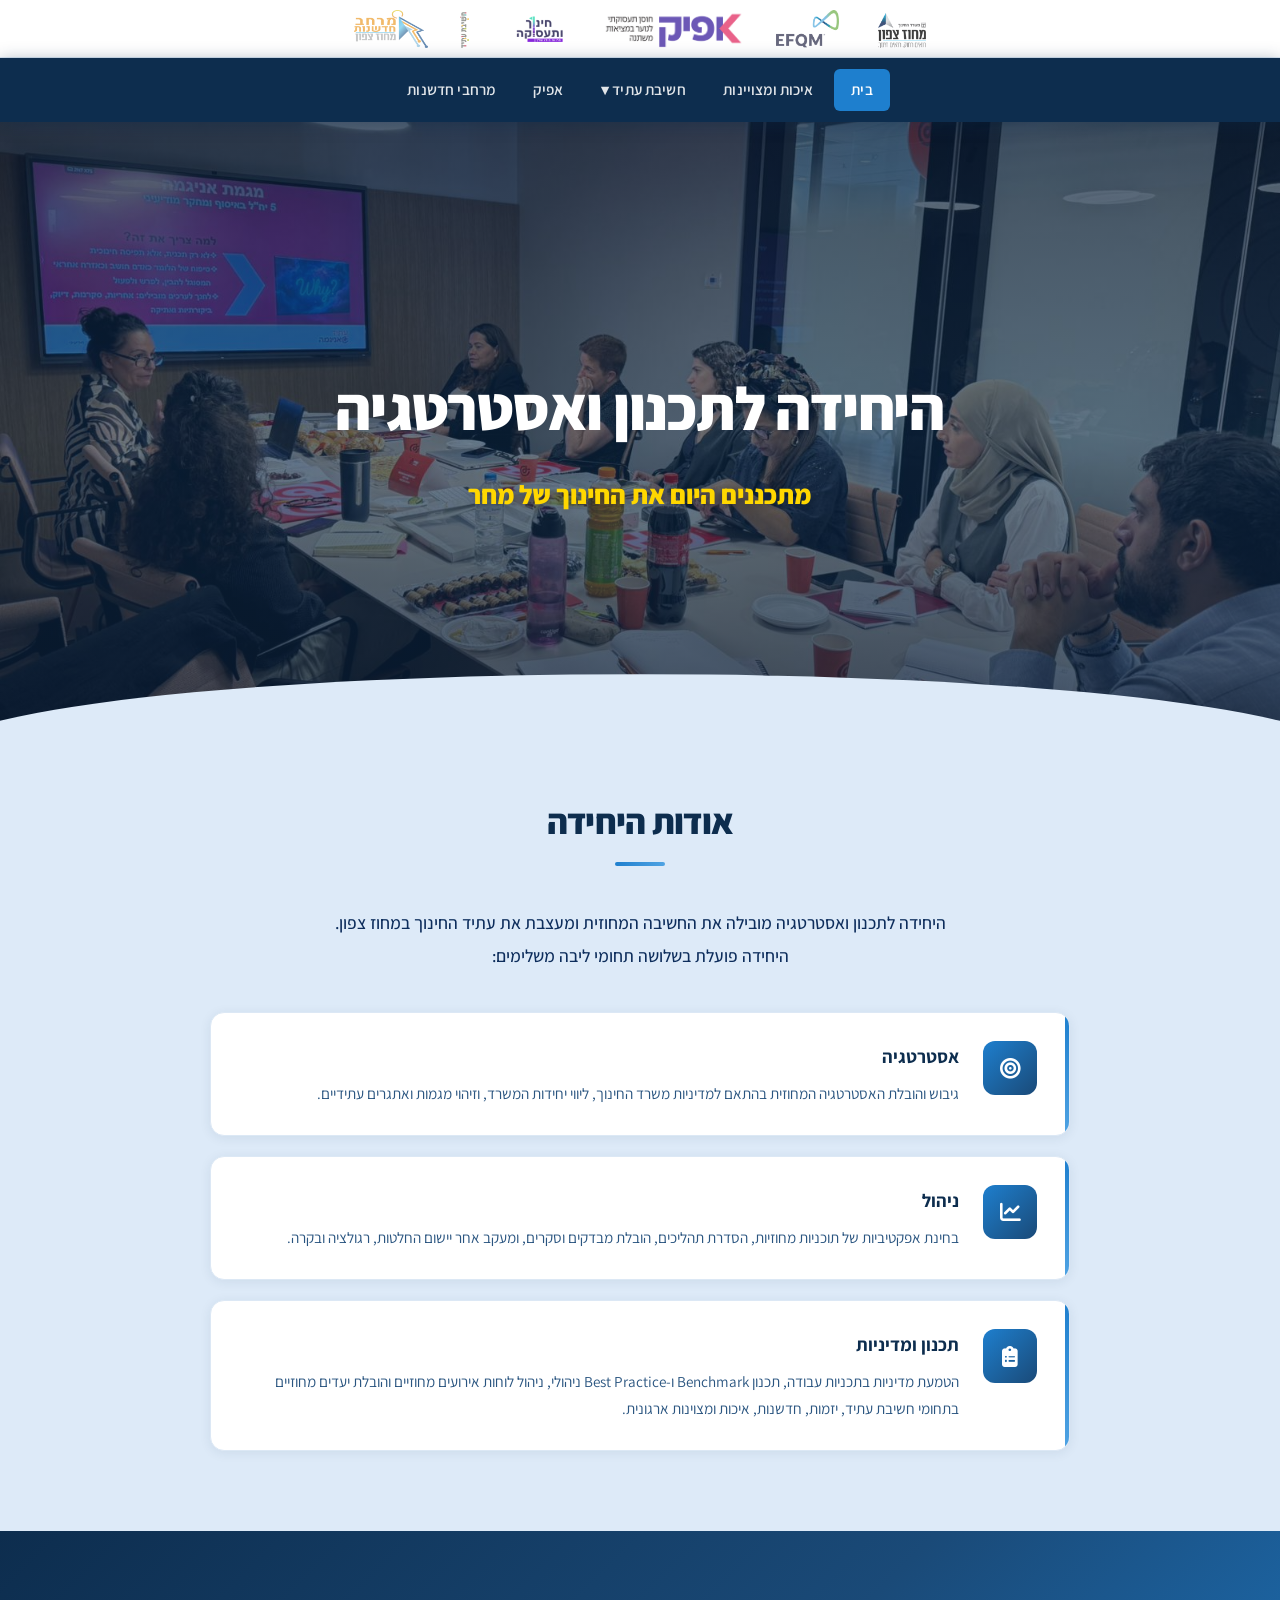
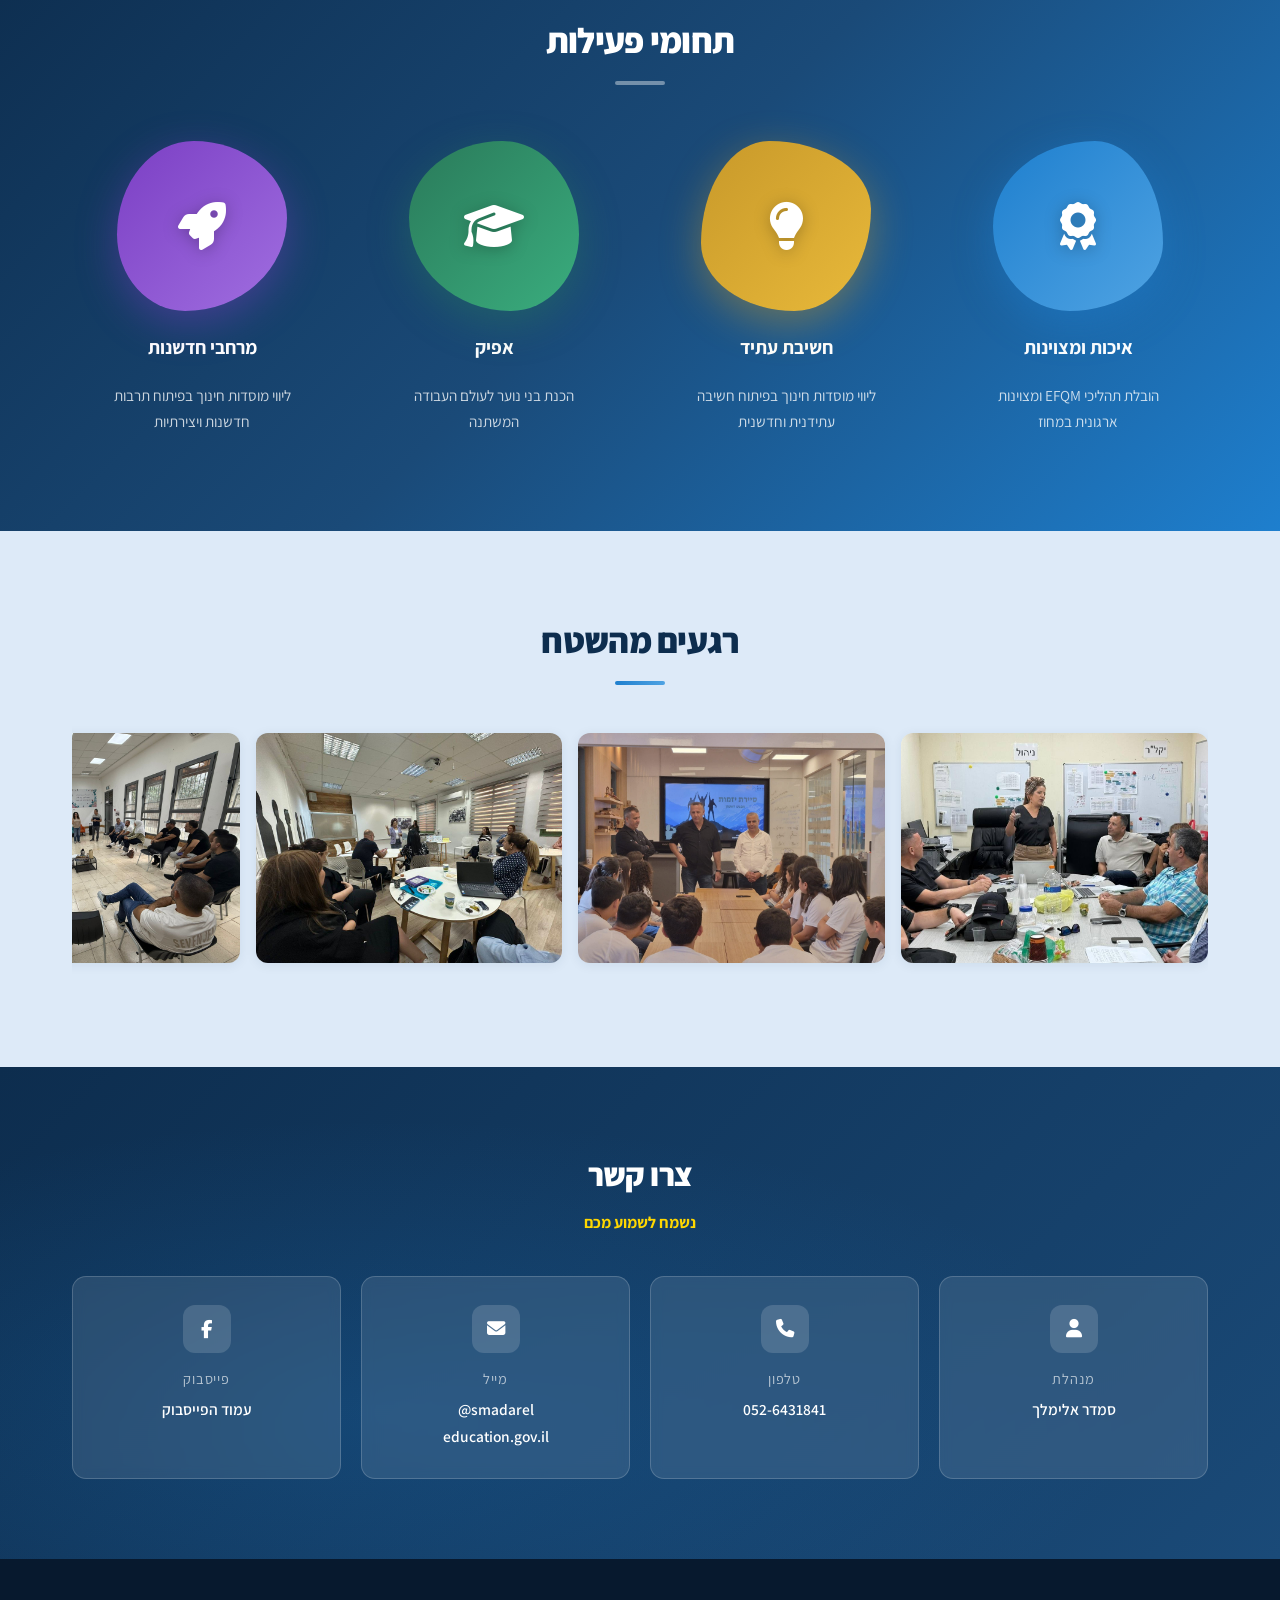
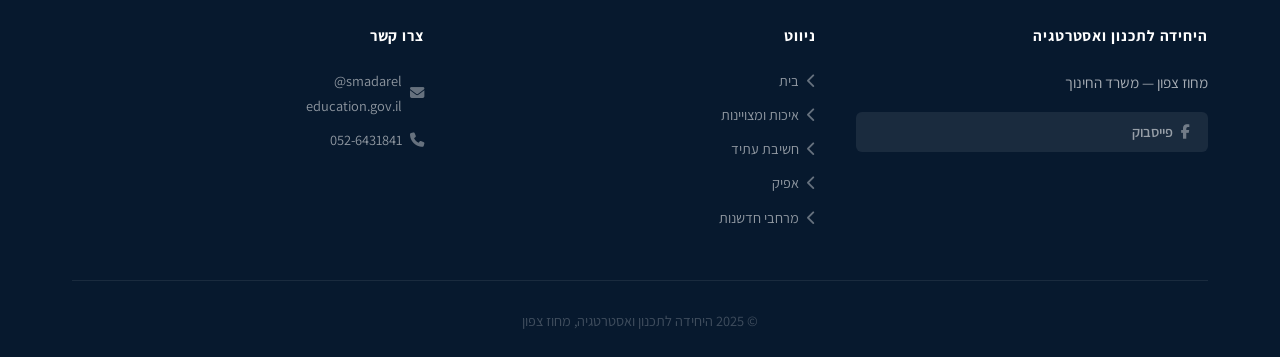
==== index.html @ ab7e42fb "תיקון מייל" ====
﻿<!DOCTYPE html>
<html lang="he" dir="rtl">
<head>
  <meta charset="UTF-8">
  <meta name="viewport" content="width=device-width, initial-scale=1.0">
  <title>היחידה לתכנון ואסטרטגיה — מחוז צפון</title>
  <link rel="preconnect" href="https://fonts.googleapis.com">
  <link rel="preconnect" href="https://fonts.gstatic.com" crossorigin>
  <link href="https://fonts.googleapis.com/css2?family=Assistant:wght@300;400;600;700;800&display=swap" rel="stylesheet">
  <link rel="stylesheet" href="https://cdnjs.cloudflare.com/ajax/libs/font-awesome/6.5.0/css/all.min.css">
  <link rel="stylesheet" href="css/style.css">
</head>
<body>

  <!-- לוגויים שותפים -->
  <div class="logos-header">
    <div class="logos-header-inner">
      <img src="לוגויים/מחוז%20צפון%20לוגו.png" alt="מחוז צפון">
      <img src="לוגויים/EFQM%20לוגו.png" alt="EFQM">
      <img src="לוגויים/אפיק%20לוגו.png" alt="אפיק">
      <img src="לוגויים/חינוך%20ותעסוקה%20לוגו.png" alt="חינוך ותעסוקה">
      <img src="לוגויים/חשיבת%20עתיד%20לוגו.png" alt="חשיבת עתיד">
      <img src="לוגויים/מרחב%20חדשנות%20מחוז%20צפון%20לוגו.png" alt="מרחב חדשנות">
    </div>
  </div>

  <!-- ניווט -->
  <nav class="navbar">
    <div class="nav-container">
      <button class="hamburger" aria-label="פתח תפריט">
        <span></span><span></span><span></span>
      </button>
      <ul class="nav-menu">
        <li class="nav-item"><a href="index.html" class="nav-link active">בית</a></li>
        <li class="nav-item"><a href="efqm.html" class="nav-link">איכות ומצויינות</a></li>
        <li class="nav-item has-dropdown">
          <a href="future-thinking.html" class="nav-link">חשיבת עתיד ▾</a>
          <div class="dropdown-menu">
            <a href="newsletter.html"><i class="fas fa-newspaper"></i> עלון מה במגמה?</a>
            <a href="innovation-engines.html"><i class="fas fa-cog"></i> מנועי חדשנות</a>
          </div>
        </li>
        <li class="nav-item"><a href="afik.html" class="nav-link">אפיק</a></li>
        <li class="nav-item"><a href="innovation-spaces.html" class="nav-link">מרחבי חדשנות</a></li>
      </ul>
    </div>
  </nav>

  <!-- Hero -->
  <section class="hero">
    <!-- תמונות מתחלפות -->
    <div class="hero-slideshow">
      <div class="hero-slide active" style="background-image: url('תמונות/דף%20ראשי/hero2.jpg.jpg');"></div>
      <div class="hero-slide" style="background-image: url('תמונות/דף%20ראשי/hero3.jpg.jpg');"></div>
      <div class="hero-slide" style="background-image: url('תמונות/דף%20ראשי/hero4.jpg.jpg');"></div>
      <div class="hero-slide" style="background-image: url('תמונות/דף%20ראשי/hero5.jpg.jpg');"></div>
    </div>
    <div class="hero-content">
      <h1 class="hero-title">היחידה לתכנון ואסטרטגיה</h1>
      <p class="hero-subtitle">מתכננים היום את החינוך של מחר</p>
    </div>
  </section>

  <!-- אודות היחידה ותחומי אחריות -->
  <section class="section" style="padding-top: 2.5rem;">
    <div class="container">
      <h2 class="section-title reveal">אודות היחידה</h2>
      <div class="section-line reveal"></div>

      <p class="unit-intro reveal">
        היחידה לתכנון ואסטרטגיה מובילה את החשיבה המחוזית ומעצבת את עתיד החינוך במחוז צפון.<br>
        היחידה פועלת בשלושה תחומי ליבה משלימים:
      </p>

      <div class="areas-list">
        <div class="area-item reveal d1">
          <div class="area-icon"><i class="fas fa-bullseye"></i></div>
          <div class="area-content">
            <h3>אסטרטגיה</h3>
            <p>גיבוש והובלת האסטרטגיה המחוזית בהתאם למדיניות משרד החינוך, ליווי יחידות המשרד, וזיהוי מגמות ואתגרים עתידיים.</p>
          </div>
        </div>
        <div class="area-item reveal d2">
          <div class="area-icon"><i class="fas fa-chart-line"></i></div>
          <div class="area-content">
            <h3>ניהול</h3>
            <p>בחינת אפקטיביות של תוכניות מחוזיות, הסדרת תהליכים, הובלת מבדקים וסקרים, ומעקב אחר יישום החלטות, רגולציה ובקרה.</p>
          </div>
        </div>
        <div class="area-item reveal d3">
          <div class="area-icon"><i class="fas fa-clipboard-list"></i></div>
          <div class="area-content">
            <h3>תכנון ומדיניות</h3>
            <p>הטמעת מדיניות בתכניות עבודה, תכנון Benchmark ו-Best Practice ניהולי, ניהול לוחות אירועים מחוזיים והובלת יעדים מחוזיים בתחומי חשיבת עתיד, יזמות, חדשנות, איכות ומצוינות ארגונית.</p>
          </div>
        </div>
      </div>
    </div>
  </section>

  <!-- תחומי פעילות — blob cards -->
  <section class="section blob-section">
    <div class="container">
      <h2 class="section-title reveal" style="color:#fff;">תחומי פעילות</h2>
      <div class="section-line reveal" style="background:rgba(255,255,255,0.4);"></div>
      <div class="blobs-grid">
        <a href="efqm.html" class="blob-card reveal d1">
          <div class="blob-shape blob-1">
            <i class="fas fa-award"></i>
          </div>
          <h3>איכות ומצוינות</h3>
          <p>הובלת תהליכי EFQM ומצוינות ארגונית במחוז</p>
        </a>
        <a href="future-thinking.html" class="blob-card reveal d2">
          <div class="blob-shape blob-2">
            <i class="fas fa-lightbulb"></i>
          </div>
          <h3>חשיבת עתיד</h3>
          <p>ליווי מוסדות חינוך בפיתוח חשיבה עתידנית וחדשנית</p>
        </a>
        <a href="afik.html" class="blob-card reveal d3">
          <div class="blob-shape blob-3">
            <i class="fas fa-graduation-cap"></i>
          </div>
          <h3>אפיק</h3>
          <p>הכנת בני נוער לעולם העבודה המשתנה</p>
        </a>
        <a href="innovation-spaces.html" class="blob-card reveal d2">
          <div class="blob-shape blob-4">
            <i class="fas fa-rocket"></i>
          </div>
          <h3>מרחבי חדשנות</h3>
          <p>ליווי מוסדות חינוך בפיתוח תרבות חדשנות ויצירתיות</p>
        </a>
      </div>
    </div>
  </section>

  <!-- רגעים מהשטח -->
  <section class="section">
    <div class="container">
      <h2 class="section-title reveal">רגעים מהשטח</h2>
      <div class="section-line reveal"></div>
      <div class="photo-strip reveal">
        <img src="תמונות/571238116_4222549671313743_6668184387461370146_n.jpg" alt="פעילות מחוז צפון">
        <img src="תמונות/572750936_789350693918005_2088477618062042590_n.jpg" alt="פעילות מחוז צפון">
        <img src="תמונות/580484859_1160100652878710_5544045696954834457_n.jpg" alt="פעילות מחוז צפון">
        <img src="תמונות/582209071_1203665631616331_4235688105507409959_n.jpg" alt="פעילות מחוז צפון">
        <img src="תמונות/586798725_1213234473992780_4290896425606069276_n.jpg" alt="פעילות מחוז צפון">
        <img src="תמונות/588421260_807125965473811_543490493893180161_n.jpg" alt="פעילות מחוז צפון">
        <img src="תמונות/590242832_1213225723993655_5301551973484537417_n.jpg" alt="פעילות מחוז צפון">
        <img src="תמונות/590711592_1213234057326155_7614067731620881348_n.jpg" alt="פעילות מחוז צפון">
        <img src="תמונות/591736989_4258186867750023_989656278733565421_n.jpg" alt="פעילות מחוז צפון">
        <img src="תמונות/593280826_1217950716854489_2689506844507225866_n.jpg" alt="פעילות מחוז צפון">
        <img src="תמונות/593455242_1174340591454716_4320600010208167738_n.jpg" alt="פעילות מחוז צפון">
        <img src="תמונות/595291543_4258186817750028_2195610728827297896_n.jpg" alt="פעילות מחוז צפון">
      </div>
    </div>
  </section>

  <!-- צרו קשר -->
  <section class="contact-section">
    <div class="container">
      <h2>צרו קשר</h2>
      <p class="section-sub-white">נשמח לשמוע מכם</p>
      <div class="contact-cards">
        <div class="contact-card">
          <div class="icon-wrap"><i class="fas fa-user"></i></div>
          <h4>מנהלת</h4>
          <p>סמדר אלימלך</p>
        </div>
        <div class="contact-card">
          <div class="icon-wrap"><i class="fas fa-phone"></i></div>
          <h4>טלפון</h4>
          <a href="tel:0526431841">052-6431841</a>
        </div>
        <div class="contact-card">
          <div class="icon-wrap"><i class="fas fa-envelope"></i></div>
          <h4>מייל</h4>
          <a href="mailto:smadarel@education.gov.il">smadarel@<br>education.gov.il</a>
        </div>
        <div class="contact-card">
          <div class="icon-wrap"><i class="fab fa-facebook-f"></i></div>
          <h4>פייסבוק</h4>
          <a href="https://www.facebook.com/smdr.lymlk?locale=he_IL" target="_blank" rel="noopener">עמוד הפייסבוק</a>
        </div>
      </div>
    </div>
  </section>

  <!-- Footer -->
  <footer class="footer">
    <div class="container">
      <div class="footer-grid">
        <div class="footer-col">
          <h4>היחידה לתכנון ואסטרטגיה</h4>
          <p>מחוז צפון — משרד החינוך</p>
          <a href="https://www.facebook.com/smdr.lymlk?locale=he_IL" target="_blank" rel="noopener" class="social-btn">
            <i class="fab fa-facebook-f"></i> פייסבוק
          </a>
        </div>
        <div class="footer-col">
          <h4>ניווט</h4>
          <a href="index.html"><i class="fas fa-chevron-left"></i> בית</a>
          <a href="efqm.html"><i class="fas fa-chevron-left"></i> איכות ומצויינות</a>
          <a href="future-thinking.html"><i class="fas fa-chevron-left"></i> חשיבת עתיד</a>
          <a href="afik.html"><i class="fas fa-chevron-left"></i> אפיק</a>
          <a href="innovation-spaces.html"><i class="fas fa-chevron-left"></i> מרחבי חדשנות</a>
        </div>
        <div class="footer-col">
          <h4>צרו קשר</h4>
          <a href="mailto:smadarel@education.gov.il"><i class="fas fa-envelope"></i> smadarel@<br>education.gov.il</a>
          <a href="tel:0526431841"><i class="fas fa-phone"></i> 052-6431841</a>
        </div>
      </div>
      <div class="footer-bottom">
        <p>© 2025 היחידה לתכנון ואסטרטגיה, מחוז צפון</p>
      </div>
    </div>
  </footer>

  <script src="js/main.js"></script>
</body>
</html>
---- css/style.css ----
@import url('https://fonts.googleapis.com/css2?family=Assistant:wght@300;400;600;700;800&display=swap');

:root {
  --primary: #0d2d4e;
  --primary-mid: #1a4a78;
  --accent: #1e7fce;
  --accent-light: #4fa3e3;
  --gold: #c8992a;
  --bg: #f0f5fb;
  --card-bg: #ffffff;
  --text: #0d2d5c;
  --text-light: #2a5580;
  --border: #dce8f5;
  --shadow-sm: 0 2px 12px rgba(13,45,78,0.08);
  --shadow: 0 6px 24px rgba(13,45,78,0.12);
  --shadow-lg: 0 12px 40px rgba(13,45,78,0.18);
  --radius: 14px;
  --radius-sm: 8px;
  --transition: all 0.3s cubic-bezier(0.4,0,0.2,1);
}

* { margin: 0; padding: 0; box-sizing: border-box; }

html { direction: rtl; scroll-behavior: smooth; }

body {
  font-family: 'Assistant', sans-serif;
  background: var(--bg);
  color: var(--text);
  line-height: 1.7;
}

/* ===== LOGOS HEADER ===== */
.logos-header {
  background: #ffffff;
  border-bottom: 1px solid var(--border);
  padding: 0.6rem 2rem;
}

.logos-header-inner {
  max-width: 1200px;
  margin: 0 auto;
  display: flex;
  align-items: center;
  gap: 2rem;
  justify-content: center;
  flex-wrap: wrap;
}

.logos-header-inner img {
  height: 38px;
  object-fit: contain;
  filter: grayscale(0.1);
  transition: var(--transition);
  opacity: 0.85;
}

.logos-header-inner img:hover {
  opacity: 1;
  transform: scale(1.06);
}

/* ===== NAVBAR ===== */
.navbar {
  background: var(--primary);
  padding: 0 2rem;
  position: sticky;
  top: 0;
  z-index: 100;
  box-shadow: 0 2px 16px rgba(13,45,78,0.35);
}

.nav-container {
  max-width: 1200px;
  margin: 0 auto;
  display: flex;
  align-items: center;
  justify-content: center;
  height: 64px;
  position: relative;
}

@media (max-width: 768px) {
  .nav-container { justify-content: center; }
  .hamburger { position: absolute; right: 1rem; }
}

.nav-logo img {
  height: 44px;
  object-fit: contain;
}

.nav-menu {
  display: flex;
  list-style: none;
  gap: 0.15rem;
}

.nav-item { position: relative; }

.nav-link {
  color: rgba(255,255,255,0.88);
  text-decoration: none;
  padding: 0.5rem 1.1rem;
  border-radius: 6px;
  font-weight: 600;
  font-size: 0.95rem;
  transition: var(--transition);
  display: block;
  white-space: nowrap;
  letter-spacing: 0.01em;
}

.nav-link:hover {
  background: rgba(255,255,255,0.12);
  color: #ffffff;
}

.nav-link.active {
  background: var(--accent);
  color: #ffffff;
}

/* Dropdown */
.dropdown-menu {
  display: none;
  position: absolute;
  top: calc(100% + 4px);
  right: 0;
  background: white;
  border-radius: var(--radius-sm);
  box-shadow: var(--shadow-lg);
  min-width: 210px;
  z-index: 200;
  overflow: hidden;
  border-top: 3px solid var(--accent);
}

.nav-item:hover .dropdown-menu { display: block; }

.dropdown-menu a {
  display: flex;
  align-items: center;
  gap: 0.6rem;
  padding: 0.85rem 1.25rem;
  color: var(--text);
  text-decoration: none;
  font-size: 0.93rem;
  font-family: 'Assistant', sans-serif;
  font-weight: 500;
  transition: var(--transition);
  border-bottom: 1px solid var(--border);
}

.dropdown-menu a:last-child { border-bottom: none; }

.dropdown-menu a:hover {
  background: var(--bg);
  color: var(--accent);
  padding-right: 1.5rem;
}

/* Hamburger */
.hamburger {
  display: none;
  flex-direction: column;
  cursor: pointer;
  gap: 5px;
  background: none;
  border: none;
  padding: 5px;
}

.hamburger span {
  width: 24px;
  height: 2px;
  background: white;
  border-radius: 2px;
  transition: var(--transition);
  display: block;
}

/* ===== HERO ===== */
.hero {
  min-height: 70vh;
  display: flex;
  align-items: center;
  justify-content: center;
  text-align: center;
  padding: 5rem 2rem;
  position: relative;
  overflow: hidden;
  background-color: var(--primary);
  background-size: cover;
  background-position: center center;
  background-repeat: no-repeat;
}

/* Slideshow */
.hero-slideshow {
  position: absolute;
  inset: 0;
  z-index: 0;
}

.hero-slide {
  position: absolute;
  inset: 0;
  background-size: cover;
  background-position: center center;
  opacity: 0;
  transition: opacity 1.8s ease-in-out;
}

.hero-slide.active { opacity: 1; }

.hero::before {
  content: '';
  position: absolute;
  inset: 0;
  background: linear-gradient(
    to bottom,
    rgba(10, 30, 55, 0.70) 0%,
    rgba(13, 45, 78, 0.60) 50%,
    rgba(10, 30, 55, 0.78) 100%
  );
  z-index: 1;
}

.hero::after {
  content: '';
  position: absolute;
  bottom: -2px;
  left: 0;
  right: 0;
  height: 80px;
  background: #ddeaf8;
  clip-path: ellipse(55% 100% at 50% 100%);
  z-index: 1;
}

.hero-content {
  position: relative;
  z-index: 3;
}

.hero-logo {
  max-width: 400px;
  width: 80%;
  margin-bottom: 2rem;
  filter: drop-shadow(0 6px 24px rgba(0,0,0,0.35));
  animation: heroIn 0.9s cubic-bezier(0.4,0,0.2,1) forwards;
}

@keyframes heroIn {
  from { opacity: 0; transform: translateY(28px) scale(0.93); }
  to   { opacity: 1; transform: translateY(0) scale(1); }
}

.hero-title {
  color: #ffffff;
  font-size: 3.8rem;
  font-weight: 800;
  margin-bottom: 0.85rem;
  letter-spacing: -0.02em;
  animation: heroIn 0.9s cubic-bezier(0.4,0,0.2,1) 0.15s both;
}

.hero-subtitle {
  color: #FFD700;
  font-size: 1.65rem;
  font-weight: 800;
  animation: heroIn 0.9s cubic-bezier(0.4,0,0.2,1) 0.28s both;
  text-shadow: 0 2px 8px rgba(0,0,0,0.3);
}

/* ===== PAGE HEADER (inner pages) ===== */
.page-header {
  background: linear-gradient(135deg, var(--primary) 0%, var(--primary-mid) 100%);
  padding: 3.5rem 2rem 4rem;
  text-align: center;
  color: white;
  position: relative;
  overflow: hidden;
}

.page-header::before {
  content: '';
  position: absolute;
  inset: 0;
  background: radial-gradient(ellipse at 80% 20%, rgba(30,127,206,0.2) 0%, transparent 60%);
}

.page-header::after {
  content: '';
  position: absolute;
  bottom: -2px;
  left: 0; right: 0;
  height: 60px;
  background: #ddeaf8;
  clip-path: ellipse(55% 100% at 50% 100%);
}

.page-header-content { position: relative; z-index: 1; }

.page-header img.page-logo { display: none; }

.page-header h1 {
  font-size: 3.8rem;
  font-weight: 800;
  margin-bottom: 0.5rem;
  letter-spacing: -0.02em;
}

.page-header p {
  font-size: 1.05rem;
  color: #FFD700;
  font-weight: 700;
  opacity: 1;
}

/* ===== BREADCRUMB ===== */
.breadcrumb {
  display: none;
}

.breadcrumb a {
  color: var(--accent);
  text-decoration: none;
  font-weight: 600;
}

.breadcrumb a:hover { text-decoration: underline; }

.breadcrumb .sep { color: #bbb; margin: 0 0.4rem; }

/* ===== LAYOUT ===== */
.container {
  max-width: 1200px;
  margin: 0 auto;
  padding: 0 2rem;
}

.section { padding: 5rem 0; background: #ddeaf8; }
.section.white-bg { background: #cddff2; }
.section.light-bg { background: #e5f0fb; }

/* ===== BLOB SECTION ===== */
.blob-section {
  background: linear-gradient(135deg, #0d2d4e 0%, #1a4a78 50%, #1e7fce 100%);
  padding: 5rem 0;
}

.blobs-grid {
  display: grid;
  grid-template-columns: repeat(4, 1fr);
  gap: 2rem;
  margin-top: 1rem;
}

.blob-card {
  display: flex;
  flex-direction: column;
  align-items: center;
  text-align: center;
  text-decoration: none;
  gap: 1.25rem;
  padding: 1rem 0.5rem;
  transition: transform 0.35s cubic-bezier(0.4,0,0.2,1);
}

.blob-card:hover { transform: translateY(-10px); }

.blob-card h3 {
  color: #ffffff;
  font-size: 1.2rem;
  font-weight: 700;
}

.blob-card p {
  color: rgba(255,255,255,0.78);
  font-size: 0.95rem;
  line-height: 1.7;
  max-width: 200px;
}

/* צורת הבלוב עצמה */
.blob-shape {
  width: 170px;
  height: 170px;
  display: flex;
  align-items: center;
  justify-content: center;
  position: relative;
  transition: transform 0.35s ease;
}

.blob-card:hover .blob-shape { transform: scale(1.08); }

.blob-shape i {
  color: #ffffff;
  font-size: 3rem;
  position: relative;
  z-index: 1;
  filter: drop-shadow(0 2px 8px rgba(0,0,0,0.25));
}

/* כל בלוב — צבע וצורה אמורפית שונה */
.blob-1 {
  background: linear-gradient(135deg, #1e7fce, #4fa3e3);
  border-radius: 60% 40% 55% 45% / 50% 60% 40% 50%;
  animation: morph1 7s ease-in-out infinite;
  box-shadow: 0 12px 40px rgba(30,127,206,0.45);
}

.blob-2 {
  background: linear-gradient(135deg, #c8992a, #e8b93a);
  border-radius: 40% 60% 45% 55% / 60% 40% 60% 40%;
  animation: morph2 8s ease-in-out infinite;
  box-shadow: 0 12px 40px rgba(200,153,42,0.45);
}

.blob-3 {
  background: linear-gradient(135deg, #2a7a5a, #3aad7e);
  border-radius: 55% 45% 40% 60% / 45% 55% 45% 55%;
  animation: morph3 6.5s ease-in-out infinite;
  box-shadow: 0 12px 40px rgba(42,122,90,0.45);
}

.blob-4 {
  background: linear-gradient(135deg, #7b3fc4, #a06ee0);
  border-radius: 45% 55% 60% 40% / 55% 45% 55% 45%;
  animation: morph4 9s ease-in-out infinite;
  box-shadow: 0 12px 40px rgba(123,63,196,0.45);
}

@keyframes morph1 {
  0%,100% { border-radius: 60% 40% 55% 45% / 50% 60% 40% 50%; }
  33%     { border-radius: 40% 60% 35% 65% / 65% 35% 65% 35%; }
  66%     { border-radius: 70% 30% 60% 40% / 40% 70% 30% 60%; }
}
@keyframes morph2 {
  0%,100% { border-radius: 40% 60% 45% 55% / 60% 40% 60% 40%; }
  33%     { border-radius: 65% 35% 60% 40% / 35% 65% 40% 60%; }
  66%     { border-radius: 35% 65% 50% 50% / 55% 45% 65% 35%; }
}
@keyframes morph3 {
  0%,100% { border-radius: 55% 45% 40% 60% / 45% 55% 45% 55%; }
  33%     { border-radius: 35% 65% 55% 45% / 65% 35% 55% 45%; }
  66%     { border-radius: 60% 40% 65% 35% / 40% 60% 35% 65%; }
}
@keyframes morph4 {
  0%,100% { border-radius: 45% 55% 60% 40% / 55% 45% 55% 45%; }
  33%     { border-radius: 60% 40% 40% 60% / 40% 60% 50% 50%; }
  66%     { border-radius: 30% 70% 55% 45% / 60% 40% 60% 40%; }
}

/* blob 5 — כתום */
.blob-5 {
  background: linear-gradient(135deg, #d4742a, #f0a050);
  border-radius: 50% 50% 45% 55% / 45% 55% 50% 50%;
  animation: morph5 8.5s ease-in-out infinite;
  box-shadow: 0 12px 40px rgba(212,116,42,0.45);
}
@keyframes morph5 {
  0%,100% { border-radius: 50% 50% 45% 55% / 45% 55% 50% 50%; }
  33%     { border-radius: 60% 40% 55% 45% / 55% 45% 60% 40%; }
  66%     { border-radius: 40% 60% 40% 60% / 60% 40% 45% 55%; }
}

/* blob עם תמונה בפנים — מסגרת אמורפית */
.blob-shape.blob-img {
  overflow: hidden;
  padding: 0;
  width: 220px;
  height: 150px;
  background: none !important;
  cursor: pointer;
}
.blob-shape.blob-img img {
  width: 100%;
  height: 100%;
  object-fit: cover;
  object-position: right center; /* שומר על הצד הימני עם הכותרת */
  display: block;
}

/* רשת 4 עמודות */
.blobs-grid-4 {
  display: grid;
  grid-template-columns: repeat(4, 1fr);
  gap: 2rem;
  margin-top: 2.5rem;
}
@media (max-width: 1000px) {
  .blobs-grid-4 { grid-template-columns: repeat(2, 1fr); }
}
@media (max-width: 500px) {
  .blobs-grid-4 { grid-template-columns: 1fr; }
}

/* Lightbox */
.lightbox-overlay {
  display: none;
  position: fixed;
  inset: 0;
  background: rgba(0,0,0,0.88);
  z-index: 9999;
  align-items: center;
  justify-content: center;
}
.lightbox-overlay.active { display: flex; }
.lightbox-img {
  max-width: 90vw;
  max-height: 85vh;
  border-radius: 14px;
  box-shadow: 0 24px 70px rgba(0,0,0,0.6);
  object-fit: contain;
}
.lightbox-close {
  position: absolute;
  top: 1.2rem;
  left: 1.2rem;
  background: rgba(255,255,255,0.15);
  border: 2px solid rgba(255,255,255,0.3);
  color: #fff;
  font-size: 1.6rem;
  width: 48px;
  height: 48px;
  border-radius: 50%;
  cursor: pointer;
  display: flex;
  align-items: center;
  justify-content: center;
  transition: background 0.2s;
  line-height: 1;
}
.lightbox-close:hover { background: rgba(255,255,255,0.3); }

@media (max-width: 900px) {
  .blobs-grid { grid-template-columns: repeat(2, 1fr); gap: 2.5rem 1.5rem; }
}
@media (max-width: 500px) {
  .blobs-grid { grid-template-columns: 1fr 1fr; gap: 2rem 1rem; }
  .blob-shape { width: 130px; height: 130px; }
  .blob-shape i { font-size: 2.2rem; }
}

.section-title {
  font-size: 2.2rem;
  font-weight: 800;
  color: var(--primary);
  text-align: center;
  margin-bottom: 0.5rem;
  letter-spacing: -0.02em;
}

.section-title + .section-sub {
  text-align: center;
  color: #FFD700;
  font-weight: 700;
  margin-bottom: 2.5rem;
  font-size: 1rem;
}

.section-line {
  width: 50px;
  height: 4px;
  background: linear-gradient(90deg, var(--accent), var(--accent-light));
  border-radius: 2px;
  margin: 0.6rem auto 2.5rem;
}

/* ===== CARDS ===== */
.cards-grid {
  display: grid;
  grid-template-columns: repeat(auto-fit, minmax(280px, 1fr));
  gap: 1.5rem;
}

.card {
  background: var(--card-bg);
  border-radius: var(--radius);
  padding: 2.25rem;
  box-shadow: var(--shadow-sm);
  transition: var(--transition);
  border: 1px solid var(--border);
  position: relative;
  overflow: hidden;
}

.card::before {
  content: '';
  position: absolute;
  top: 0; left: 0; right: 0;
  height: 3px;
  background: linear-gradient(90deg, var(--accent), var(--accent-light));
}

.card:hover {
  transform: translateY(-6px);
  box-shadow: var(--shadow-lg);
  border-color: transparent;
}

.card-icon-wrap {
  width: 58px;
  height: 58px;
  background: linear-gradient(135deg, var(--accent) 0%, var(--primary-mid) 100%);
  border-radius: 14px;
  display: flex;
  align-items: center;
  justify-content: center;
  margin-bottom: 1.25rem;
}

.card-icon-wrap i {
  color: white;
  font-size: 1.4rem;
}

.card h3 {
  color: var(--primary);
  font-size: 1.15rem;
  font-weight: 700;
  margin-bottom: 0.6rem;
  letter-spacing: -0.01em;
}

.card p {
  color: var(--text-light);
  font-size: 0.93rem;
  line-height: 1.75;
}

/* ===== PAGES GRID (דף הבית — קישורים לדפים) ===== */
.pages-grid {
  display: grid;
  grid-template-columns: repeat(auto-fit, minmax(240px, 1fr));
  gap: 1.5rem;
}

.page-card {
  display: flex;
  flex-direction: column;
  align-items: flex-start;
  gap: 0.75rem;
  background: var(--card-bg);
  border-radius: var(--radius);
  padding: 2rem;
  box-shadow: var(--shadow-sm);
  border: 1px solid var(--border);
  text-decoration: none;
  color: inherit;
  transition: var(--transition);
  position: relative;
  overflow: hidden;
}

.page-card::before {
  content: '';
  position: absolute;
  top: 0; left: 0; right: 0;
  height: 4px;
  background: linear-gradient(90deg, var(--accent), var(--accent-light));
}

.page-card:hover {
  transform: translateY(-6px);
  box-shadow: var(--shadow-lg);
  border-color: transparent;
}

.page-card-icon {
  width: 56px;
  height: 56px;
  background: linear-gradient(135deg, var(--accent), var(--primary-mid));
  border-radius: 14px;
  display: flex;
  align-items: center;
  justify-content: center;
}

.page-card-icon i {
  color: white;
  font-size: 1.4rem;
}

.page-card h3 {
  color: var(--primary);
  font-size: 1.15rem;
  font-weight: 700;
}

.page-card p {
  color: var(--text-light);
  font-size: 0.9rem;
  line-height: 1.7;
  flex: 1;
}

.page-card-arrow {
  color: var(--accent);
  font-size: 0.9rem;
  margin-top: 0.5rem;
  transition: var(--transition);
}

.page-card:hover .page-card-arrow {
  transform: translateX(-4px);
}

/* ===== UNIT INTRO + AREAS ===== */
.unit-intro {
  font-size: 1.1rem;
  color: var(--text);
  line-height: 1.9;
  max-width: 800px;
  margin: 0 auto 2.5rem;
  text-align: center;
  font-weight: 500;
}

.areas-list {
  display: flex;
  flex-direction: column;
  gap: 1.25rem;
  max-width: 860px;
  margin: 0 auto;
}

.area-item {
  display: flex;
  align-items: flex-start;
  gap: 1.5rem;
  background: var(--card-bg);
  border-radius: var(--radius);
  padding: 1.75rem 2rem;
  box-shadow: var(--shadow-sm);
  border: 1px solid var(--border);
  transition: var(--transition);
  position: relative;
  overflow: hidden;
}

.area-item::before {
  content: '';
  position: absolute;
  right: 0; top: 0; bottom: 0;
  width: 4px;
  background: linear-gradient(180deg, var(--accent), var(--accent-light));
  border-radius: 0 var(--radius) var(--radius) 0;
}

.area-item:hover {
  transform: translateX(-4px);
  box-shadow: var(--shadow);
  border-color: transparent;
}

.area-icon {
  width: 54px;
  height: 54px;
  min-width: 54px;
  background: linear-gradient(135deg, var(--accent), var(--primary-mid));
  border-radius: 12px;
  display: flex;
  align-items: center;
  justify-content: center;
}

.area-icon i {
  color: white;
  font-size: 1.3rem;
}

.area-content h3 {
  color: var(--primary);
  font-size: 1.15rem;
  font-weight: 700;
  margin-bottom: 0.45rem;
}

.area-content p {
  color: var(--text-light);
  font-size: 0.95rem;
  line-height: 1.8;
}

@media (max-width: 600px) {
  .area-item { flex-direction: column; gap: 1rem; }
  .area-item::before { right: 0; top: 0; bottom: auto; width: 100%; height: 4px; border-radius: var(--radius) var(--radius) 0 0; }
}

/* ===== PHOTO STRIP ===== */
.photo-strip {
  display: flex;
  gap: 1rem;
  overflow-x: auto;
  padding: 0.5rem 0 1.5rem;
  scrollbar-width: thin;
  scrollbar-color: var(--accent) transparent;
}

.photo-strip::-webkit-scrollbar { height: 5px; }
.photo-strip::-webkit-scrollbar-thumb { background: var(--accent); border-radius: 3px; }

.photo-strip img {
  height: 230px;
  width: auto;
  min-width: 300px;
  border-radius: 12px;
  object-fit: cover;
  flex-shrink: 0;
  transition: var(--transition);
  box-shadow: var(--shadow-sm);
}

.photo-strip img:hover {
  transform: scale(1.02);
  box-shadow: var(--shadow);
}

/* ===== GALLERY GRID ===== */
.gallery-grid {
  display: grid;
  grid-template-columns: repeat(auto-fill, minmax(220px, 1fr));
  gap: 1rem;
}

.gallery-grid img {
  width: 100%;
  height: 190px;
  object-fit: cover;
  border-radius: 10px;
  transition: var(--transition);
  box-shadow: var(--shadow-sm);
}

.gallery-grid img:hover {
  transform: scale(1.03);
  box-shadow: var(--shadow);
}

/* שתי תמונות גדולות זו לצד זו */
.two-images-grid {
  display: grid;
  grid-template-columns: 1fr 1fr;
  gap: 2rem;
  margin-top: 1rem;
}

.two-images-grid img {
  width: 100%;
  border-radius: 16px;
  box-shadow: 0 8px 32px rgba(13,45,78,0.18);
  transition: transform 0.35s ease, box-shadow 0.35s ease;
  display: block;
}

.two-images-grid img:hover {
  transform: translateY(-6px) scale(1.02);
  box-shadow: 0 18px 48px rgba(13,45,78,0.28);
}

@media (max-width: 680px) {
  .two-images-grid { grid-template-columns: 1fr; }
}

/* ===== PDF DOWNLOADS ===== */
.pdf-grid {
  display: grid;
  grid-template-columns: repeat(auto-fill, minmax(220px, 1fr));
  gap: 1.25rem;
}

.pdf-card {
  background: white;
  border-radius: var(--radius);
  overflow: hidden;
  box-shadow: var(--shadow-sm);
  display: flex;
  flex-direction: column;
  transition: var(--transition);
  border: 1px solid var(--border);
  text-decoration: none;
  color: inherit;
}

.pdf-card:hover {
  transform: translateY(-6px);
  box-shadow: var(--shadow-lg);
  border-color: var(--accent);
}

/* תמונת תצוגה מקדימה של PDF */
.pdf-thumb-wrap {
  width: 100%;
  height: 180px;
  background: linear-gradient(135deg, #e8f0f9, #d0e3f5);
  display: flex;
  align-items: center;
  justify-content: center;
  position: relative;
  overflow: hidden;
}

.pdf-thumb-wrap canvas {
  width: 100%;
  height: 100%;
  object-fit: cover;
  display: block;
}

.pdf-thumb-placeholder {
  display: flex;
  flex-direction: column;
  align-items: center;
  gap: 0.5rem;
  color: var(--accent);
  opacity: 0.6;
}

.pdf-thumb-placeholder i { font-size: 2.5rem; }
.pdf-thumb-placeholder span { font-size: 0.9rem; font-weight: 600; }

.pdf-card-footer {
  display: flex;
  align-items: center;
  gap: 0.85rem;
  padding: 1rem 1.1rem;
  border-top: 1px solid var(--border);
}

.pdf-icon-wrap {
  width: 38px;
  height: 38px;
  background: linear-gradient(135deg, #e74c3c, #c0392b);
  border-radius: 8px;
  display: flex;
  align-items: center;
  justify-content: center;
  flex-shrink: 0;
}

.pdf-icon-wrap i { color: white; font-size: 1rem; }

.pdf-info h4 {
  color: var(--primary);
  font-size: 0.95rem;
  font-weight: 700;
  margin-bottom: 0.15rem;
  line-height: 1.3;
}

.pdf-info span {
  color: var(--accent);
  font-size: 0.9rem;
  font-weight: 600;
}

/* ===== CONTACT SECTION ===== */
.contact-section {
  background: linear-gradient(135deg, var(--primary) 0%, var(--primary-mid) 100%);
  color: white;
  padding: 5rem 0;
  text-align: center;
  position: relative;
  overflow: hidden;
}

.contact-section::before {
  content: '';
  position: absolute;
  inset: 0;
  background: radial-gradient(ellipse at 30% 70%, rgba(30,127,206,0.2) 0%, transparent 60%);
}

.contact-section > .container { position: relative; z-index: 1; }

.contact-section h2 {
  font-size: 2rem;
  font-weight: 800;
  margin-bottom: 0.5rem;
  letter-spacing: -0.02em;
}

.contact-section .section-sub-white {
  color: #FFD700;
  font-weight: 700;
  margin-bottom: 2.5rem;
  font-size: 1rem;
}

.contact-cards {
  display: grid;
  grid-template-columns: repeat(auto-fit, minmax(150px, 1fr));
  gap: 1.25rem;
  justify-content: center;
}

.contact-card {
  background: rgba(255,255,255,0.1);
  border: 1px solid rgba(255,255,255,0.18);
  border-radius: var(--radius);
  padding: 1.75rem 1rem;
  backdrop-filter: blur(6px);
  transition: var(--transition);
}

@media (max-width: 480px) {
  .contact-cards { grid-template-columns: repeat(2, 1fr); }
}

.contact-card:hover {
  background: rgba(255,255,255,0.18);
  transform: translateY(-4px);
  border-color: rgba(255,255,255,0.3);
}

.contact-card .icon-wrap {
  width: 48px;
  height: 48px;
  background: rgba(255,255,255,0.15);
  border-radius: 12px;
  display: flex;
  align-items: center;
  justify-content: center;
  margin: 0 auto 0.85rem;
}

.contact-card .icon-wrap i { color: white; font-size: 1.15rem; }

.contact-card h4 {
  font-size: 0.9rem;
  opacity: 0.65;
  margin-bottom: 0.3rem;
  font-weight: 400;
  text-transform: uppercase;
  letter-spacing: 0.06em;
}

.contact-card p,
.contact-card a {
  color: white;
  text-decoration: none;
  font-size: 0.97rem;
  font-weight: 600;
}

.contact-card a:hover { text-decoration: underline; }

/* ===== PROFILE CARD ===== */
.profile-card {
  display: flex;
  align-items: center;
  gap: 2rem;
  background: white;
  border-radius: var(--radius);
  padding: 2.25rem;
  box-shadow: var(--shadow-sm);
  max-width: 520px;
  margin: 0 auto;
  border: 1px solid var(--border);
}

.profile-card img {
  width: 100px;
  height: 100px;
  border-radius: 50%;
  object-fit: cover;
  border: 3px solid var(--accent);
  flex-shrink: 0;
  box-shadow: 0 4px 16px rgba(30,127,206,0.25);
}

.profile-info h3 {
  color: var(--primary);
  font-size: 1.25rem;
  font-weight: 700;
  margin-bottom: 0.3rem;
}

.profile-info .role {
  color: var(--text-light);
  font-size: 0.9rem;
  margin-bottom: 0.75rem;
}

.profile-info a {
  display: flex;
  align-items: center;
  gap: 0.5rem;
  color: var(--accent);
  text-decoration: none;
  font-size: 0.9rem;
  font-weight: 600;
  margin-top: 0.3rem;
}

.profile-info a:hover { text-decoration: underline; }
.profile-info a i { font-size: 0.9rem; }

/* ===== SUBPAGE CARDS ===== */
.subpage-cards {
  display: grid;
  grid-template-columns: repeat(auto-fit, minmax(250px, 1fr));
  gap: 1.5rem;
  margin-top: 2rem;
}

.subpage-card {
  background: white;
  border-radius: var(--radius);
  padding: 2.5rem 2rem;
  box-shadow: var(--shadow-sm);
  text-align: center;
  text-decoration: none;
  color: inherit;
  transition: var(--transition);
  border: 2px solid var(--border);
  display: block;
}

.subpage-card:hover {
  border-color: var(--accent);
  transform: translateY(-5px);
  box-shadow: var(--shadow-lg);
}

.subpage-card .icon-wrap {
  width: 70px;
  height: 70px;
  background: linear-gradient(135deg, var(--accent) 0%, var(--primary-mid) 100%);
  border-radius: 18px;
  display: flex;
  align-items: center;
  justify-content: center;
  margin: 0 auto 1.25rem;
}

.subpage-card .icon-wrap i { color: white; font-size: 1.6rem; }

.subpage-card h3 {
  color: var(--primary);
  font-size: 1.2rem;
  font-weight: 700;
  margin-bottom: 0.5rem;
}

.subpage-card p { color: var(--text-light); font-size: 0.9rem; }

/* ===== CONTENT WITH IMAGE ===== */
.content-with-image {
  display: grid;
  grid-template-columns: 1fr 1fr;
  gap: 3.5rem;
  align-items: center;
}

.content-with-image img {
  width: 100%;
  border-radius: var(--radius);
  box-shadow: var(--shadow);
}

/* תמונה ריבועית עם חיתוך תחתון — מציג אנשים ושולחן */
.square-img-wrap {
  width: 100%;
  aspect-ratio: 1 / 1;
  overflow: hidden;
  border-radius: var(--radius);
  box-shadow: var(--shadow);
}
.square-img-wrap img {
  width: 100%;
  height: 100%;
  object-fit: cover;
  object-position: center 70%;
  border-radius: 0;
  box-shadow: none;
}

/* תת-כותרת צהובה בכותרת הדף */
.page-header-subtitle-yellow {
  color: #FFD700;
  font-size: 1.65rem;
  font-weight: 700;
  margin-bottom: 0;
  margin-top: 0.4rem;
}

.content-text h2 {
  color: var(--primary);
  font-size: 1.7rem;
  font-weight: 800;
  margin-bottom: 1rem;
  letter-spacing: -0.02em;
}

.content-text p {
  color: var(--text-light);
  margin-bottom: 1rem;
  line-height: 1.85;
}

/* ===== HIGHLIGHT BOX ===== */
.highlight-box {
  background: linear-gradient(135deg, #e8f3fc, #d4eaf8);
  border-right: 5px solid var(--accent);
  border-radius: var(--radius-sm);
  padding: 1.25rem 1.5rem;
  margin: 1.5rem 0;
}

.highlight-box p {
  color: var(--primary);
  font-weight: 600;
  font-size: 1rem;
  display: flex;
  align-items: flex-start;
  gap: 0.5rem;
}

/* ===== BUTTON ===== */
.btn {
  display: inline-flex;
  align-items: center;
  gap: 0.5rem;
  background: linear-gradient(135deg, var(--accent) 0%, var(--primary-mid) 100%);
  color: white;
  padding: 0.85rem 2.25rem;
  border-radius: 8px;
  text-decoration: none;
  font-weight: 700;
  font-size: 1rem;
  font-family: 'Assistant', sans-serif;
  transition: var(--transition);
  border: none;
  cursor: pointer;
  letter-spacing: 0.01em;
  box-shadow: 0 4px 16px rgba(30,127,206,0.35);
}

.btn:hover {
  transform: translateY(-2px);
  box-shadow: 0 6px 24px rgba(30,127,206,0.45);
  filter: brightness(1.08);
}

/* ===== INFO BOX ===== */
.info-box {
  background: white;
  border-radius: var(--radius);
  padding: 2.5rem;
  box-shadow: var(--shadow-sm);
  border: 1px solid var(--border);
}

.info-box h2 {
  color: var(--primary);
  font-size: 1.45rem;
  font-weight: 700;
  margin-bottom: 1rem;
  letter-spacing: -0.01em;
}

.info-box p {
  color: var(--text-light);
  line-height: 1.85;
  margin-bottom: 1rem;
}

.info-box ul {
  padding-right: 1.5rem;
  color: var(--text-light);
  line-height: 1.9;
}

/* ===== FOOTER ===== */
.footer {
  background: #07192e;
  color: rgba(255,255,255,0.65);
  padding: 4rem 0 1.5rem;
}

.footer-grid {
  display: grid;
  grid-template-columns: repeat(auto-fit, minmax(200px, 1fr));
  gap: 2.5rem;
  padding-bottom: 2.5rem;
  border-bottom: 1px solid rgba(255,255,255,0.08);
}

.footer-col h4 {
  color: white;
  font-weight: 700;
  margin-bottom: 1.25rem;
  font-size: 0.95rem;
  text-transform: uppercase;
  letter-spacing: 0.06em;
}

.footer-col a {
  display: flex;
  align-items: center;
  gap: 0.5rem;
  color: rgba(255,255,255,0.55);
  text-decoration: none;
  margin-bottom: 0.6rem;
  font-size: 0.9rem;
  transition: var(--transition);
}

.footer-col a:hover { color: var(--accent-light); }
.footer-col a i { font-size: 0.9rem; opacity: 0.7; }

.footer-col p {
  font-size: 0.95rem;
  line-height: 1.75;
  margin-bottom: 1rem;
}

.social-btn {
  display: inline-flex;
  align-items: center;
  gap: 0.5rem;
  background: rgba(255,255,255,0.08);
  padding: 0.5rem 1.1rem;
  border-radius: 6px;
  color: white;
  text-decoration: none;
  font-size: 0.95rem;
  transition: var(--transition);
  font-weight: 600;
}

.social-btn:hover { background: #1877f2; }
.social-btn i { font-size: 0.95rem; }

.footer-bottom {
  text-align: center;
  padding-top: 1.75rem;
  font-size: 0.9rem;
  opacity: 0.35;
}

/* ===== SCROLL REVEAL ===== */
.reveal {
  opacity: 0;
  transform: translateY(32px);
  transition: opacity 0.7s cubic-bezier(0.4,0,0.2,1), transform 0.7s cubic-bezier(0.4,0,0.2,1);
}

.reveal.visible { opacity: 1; transform: translateY(0); }

.reveal-left {
  opacity: 0;
  transform: translateX(32px);
  transition: opacity 0.7s cubic-bezier(0.4,0,0.2,1), transform 0.7s cubic-bezier(0.4,0,0.2,1);
}

.reveal-left.visible { opacity: 1; transform: translateX(0); }

.d1 { transition-delay: 0.1s; }
.d2 { transition-delay: 0.2s; }
.d3 { transition-delay: 0.3s; }
.d4 { transition-delay: 0.4s; }

/* ===== PLACEHOLDER ===== */
.placeholder-section {
  text-align: center;
  padding: 5rem 2rem;
  color: var(--text-light);
}

.placeholder-section .icon-big {
  width: 90px;
  height: 90px;
  background: linear-gradient(135deg, var(--accent), var(--primary-mid));
  border-radius: 24px;
  display: flex;
  align-items: center;
  justify-content: center;
  margin: 0 auto 1.5rem;
}

.placeholder-section .icon-big i { color: white; font-size: 2.2rem; }

.placeholder-section h2 {
  color: var(--primary);
  font-size: 1.7rem;
  font-weight: 800;
  margin-bottom: 1rem;
}

.placeholder-section p {
  max-width: 480px;
  margin: 0 auto 1.5rem;
  line-height: 1.8;
}

/* ===== RESPONSIVE ===== */
@media (max-width: 768px) {
  .hamburger { display: flex; }

  .nav-menu {
    display: none;
    position: absolute;
    top: 64px;
    right: 0; left: 0;
    background: var(--primary);
    flex-direction: column;
    padding: 0.75rem;
    gap: 0;
    box-shadow: 0 8px 24px rgba(0,0,0,0.3);
  }

  .nav-menu.open { display: flex; }

  .dropdown-menu {
    position: static;
    box-shadow: none;
    background: rgba(0,0,0,0.2);
    border-top: none;
    border-radius: 0;
    display: none;
  }

  .nav-item.open .dropdown-menu { display: block; }
  .dropdown-menu a { color: rgba(255,255,255,0.85); border-bottom-color: rgba(255,255,255,0.1); }
  .dropdown-menu a:hover { background: rgba(255,255,255,0.08); color: white; padding-right: 1.25rem; }

  .hero-title { font-size: 1.8rem; }
  .hero-logo { max-width: 270px; }

  .content-with-image { grid-template-columns: 1fr; gap: 1.5rem; }

  .section { padding: 3rem 0; }
  .container { padding: 0 1.25rem; }

  .profile-card { flex-direction: column; text-align: center; }
  .profile-info a { justify-content: center; }

  .logos-header-inner img { height: 30px; }
  .logos-header-inner { gap: 1.25rem; }
}

@media (max-width: 480px) {
  .hero-title { font-size: 1.5rem; }
  .page-header h1 { font-size: 1.65rem; }
  .section-title { font-size: 1.45rem; }
  .contact-cards { gap: 0.85rem; }
  .contact-card { min-width: 140px; padding: 1.25rem; }
}
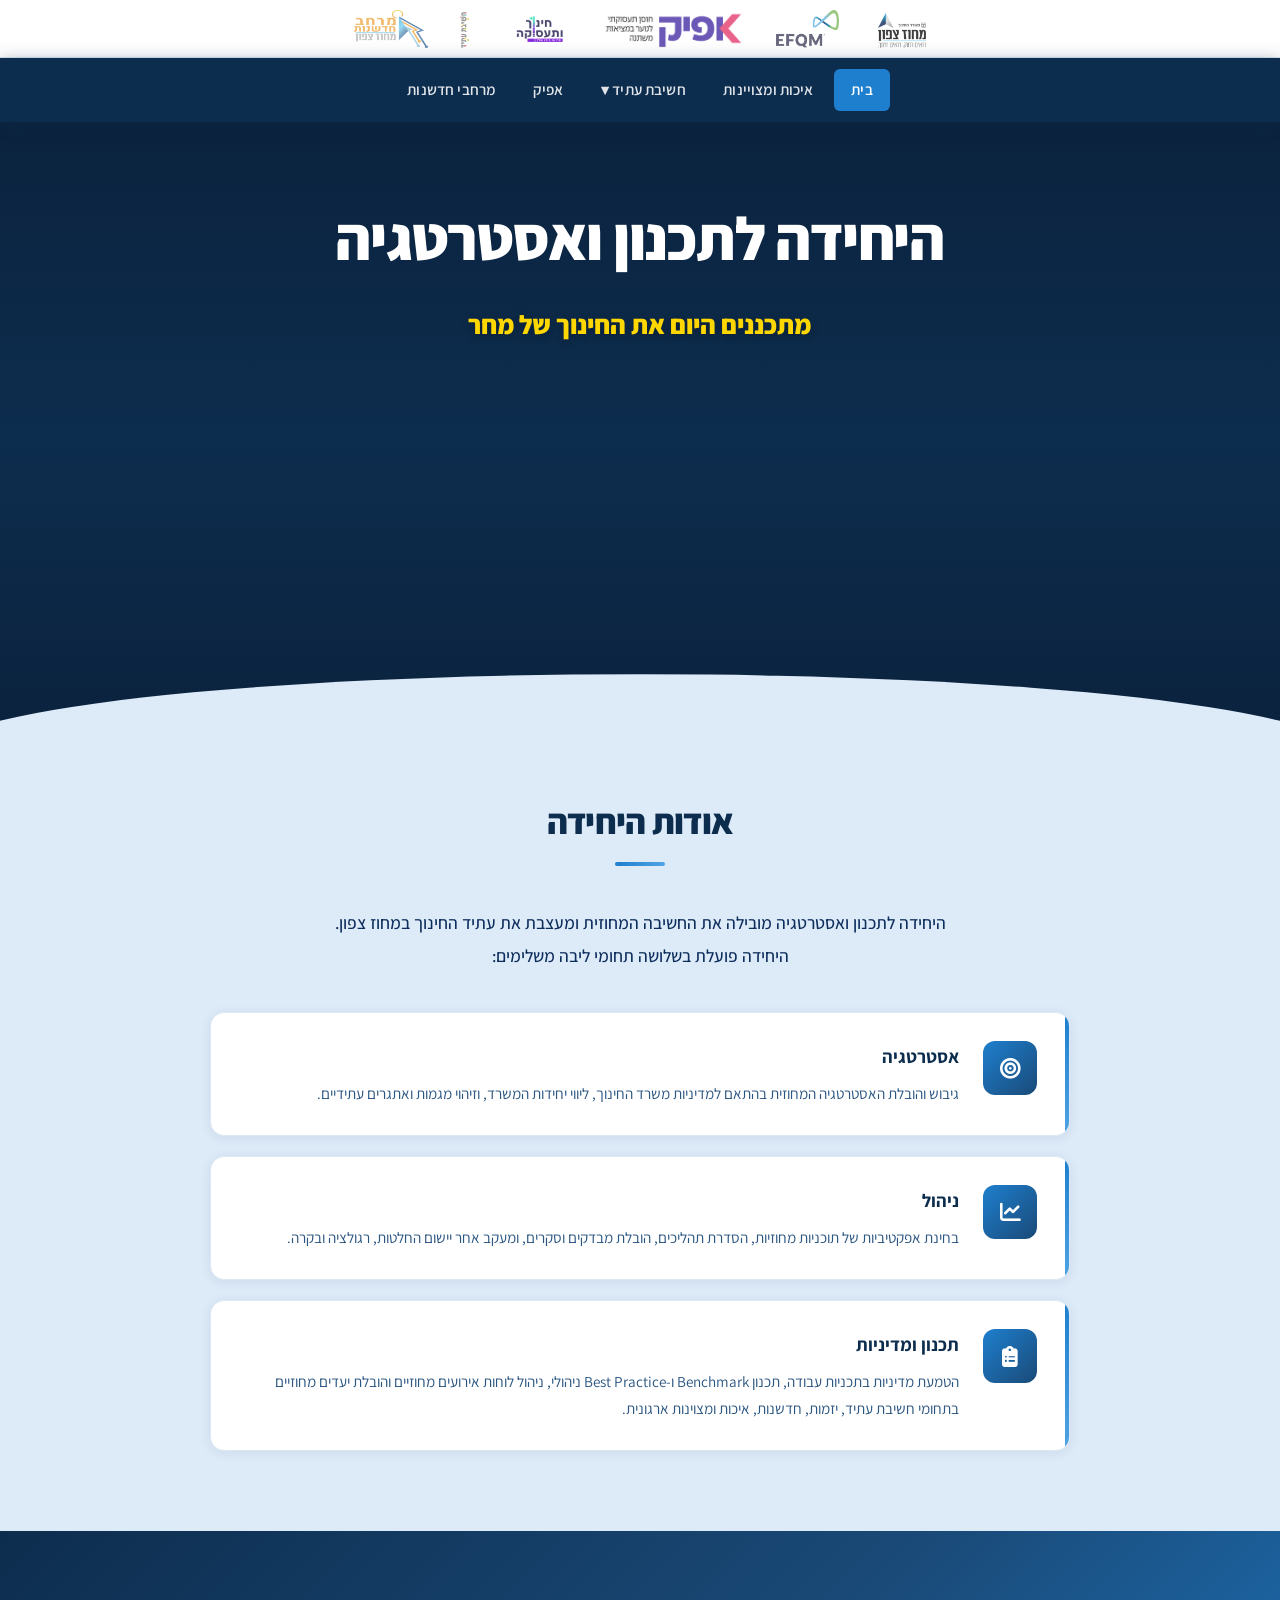
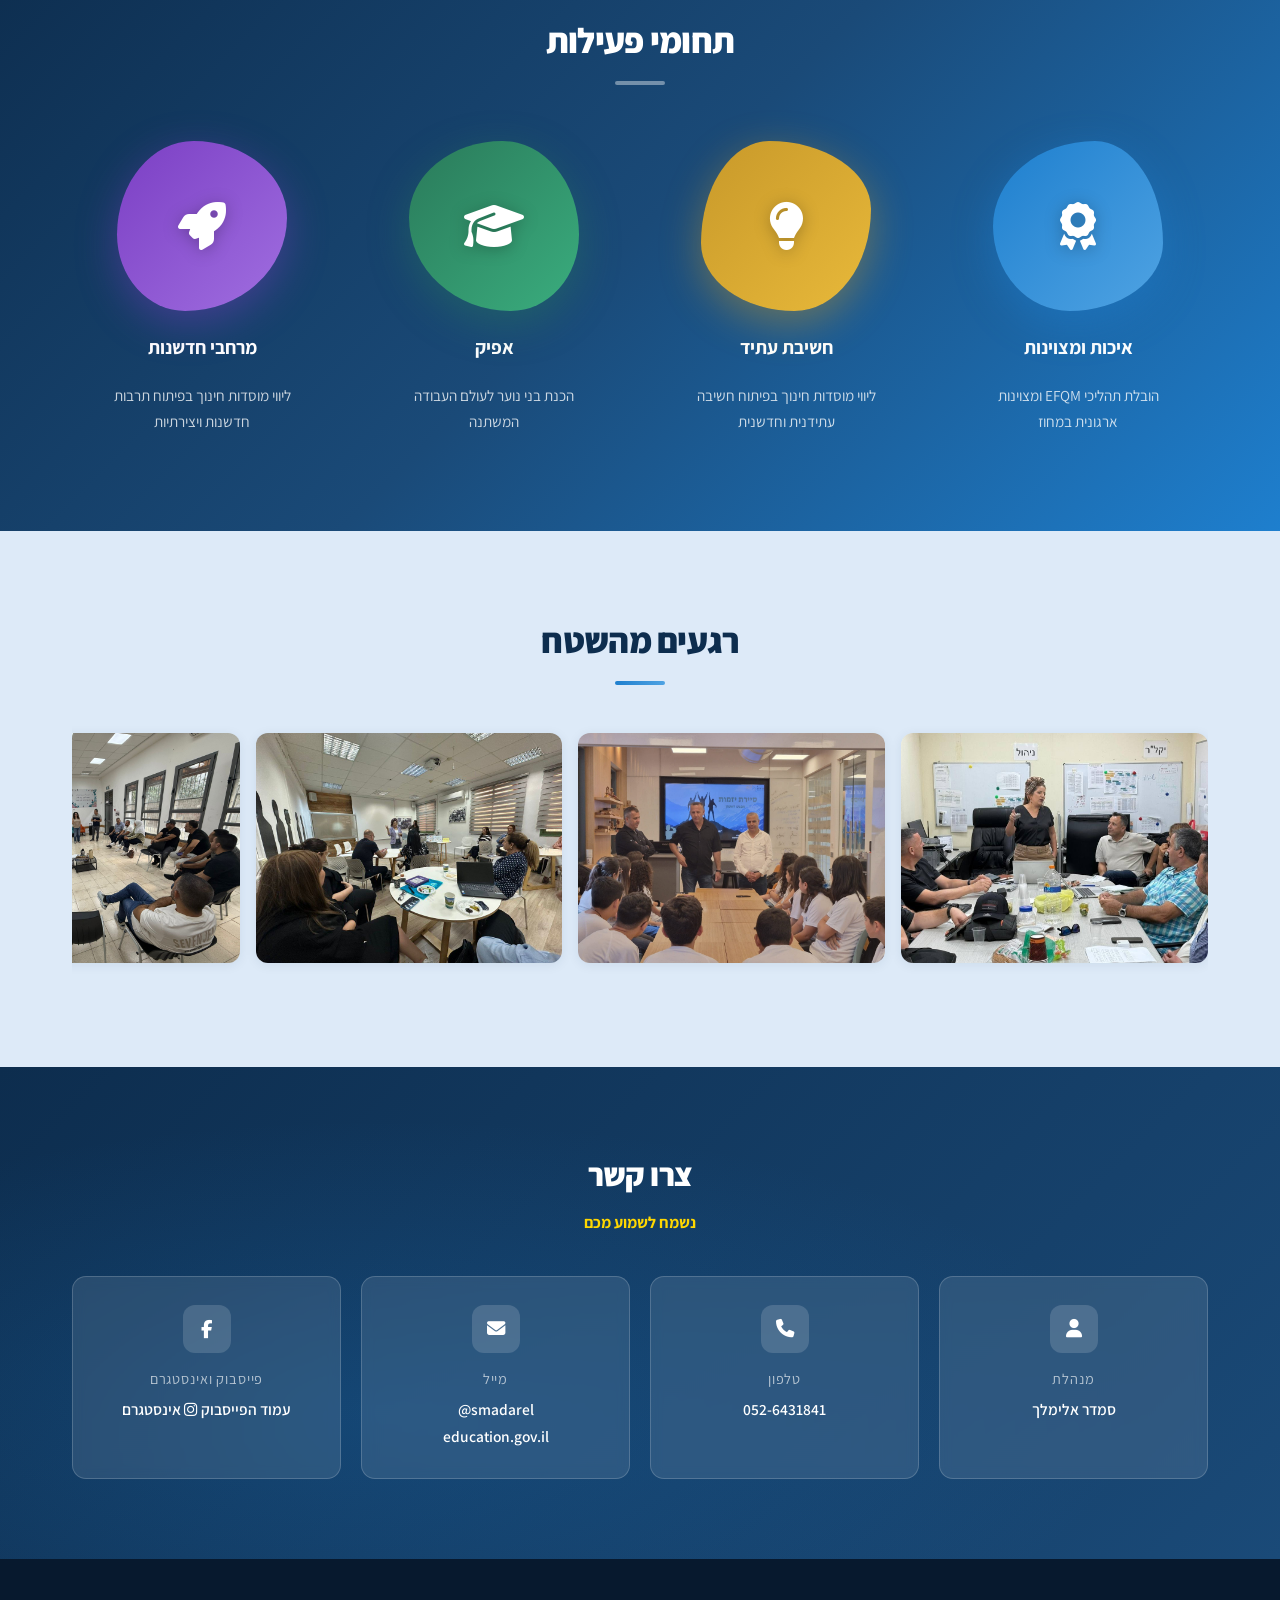
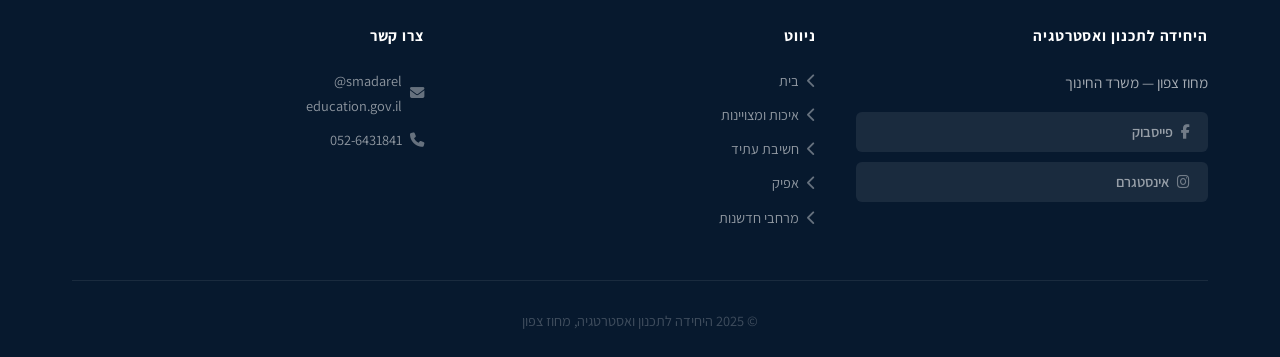
==== commit 6d01f969: "תיקונים נוספים" ====
--- a/index.html
+++ b/index.html
@@ -50,7 +50,9 @@
   <section class="hero">
     <!-- תמונות מתחלפות -->
     <div class="hero-slideshow">
-      <div class="hero-slide active" style="background-image: url('תמונות/דף%20ראשי/hero2.jpg.jpg');"></div>
+      <div class="hero-slide active" style="background-image: url('תמונות/חדש/orna.jpeg');"></div>
+      <div class="hero-slide" style="background-image: url('תמונות/חדש/marker.jpeg');"></div>
+      <div class="hero-slide" style="background-image: url('תמונות/דף%20ראשי/hero2.jpg.jpg');"></div>
       <div class="hero-slide" style="background-image: url('תמונות/דף%20ראשי/hero3.jpg.jpg');"></div>
       <div class="hero-slide" style="background-image: url('תמונות/דף%20ראשי/hero4.jpg.jpg');"></div>
       <div class="hero-slide" style="background-image: url('תמונות/דף%20ראשי/hero5.jpg.jpg');"></div>
@@ -181,8 +183,9 @@
         </div>
         <div class="contact-card">
           <div class="icon-wrap"><i class="fab fa-facebook-f"></i></div>
-          <h4>פייסבוק</h4>
+          <h4>פייסבוק ואינסטגרם</h4>
           <a href="https://www.facebook.com/smdr.lymlk?locale=he_IL" target="_blank" rel="noopener">עמוד הפייסבוק</a>
+          <a href="https://www.instagram.com/smadarelimelch?igsh=MWRrNThsMHRjMG5teg==" target="_blank" rel="noopener"><i class="fab fa-instagram"></i> אינסטגרם</a>
         </div>
       </div>
     </div>
@@ -195,9 +198,8 @@
         <div class="footer-col">
           <h4>היחידה לתכנון ואסטרטגיה</h4>
           <p>מחוז צפון — משרד החינוך</p>
-          <a href="https://www.facebook.com/smdr.lymlk?locale=he_IL" target="_blank" rel="noopener" class="social-btn">
-            <i class="fab fa-facebook-f"></i> פייסבוק
-          </a>
+          <a href="https://www.facebook.com/smdr.lymlk?locale=he_IL" target="_blank" rel="noopener" class="social-btn"><i class="fab fa-facebook-f"></i> פייסבוק</a>
+          <a href="https://www.instagram.com/smadarelimelch?igsh=MWRrNThsMHRjMG5teg==" target="_blank" rel="noopener" class="social-btn"><i class="fab fa-instagram"></i> אינסטגרם</a>
         </div>
         <div class="footer-col">
           <h4>ניווט</h4>
--- a/css/style.css
+++ b/css/style.css
@@ -184,10 +184,10 @@
 .hero {
   min-height: 70vh;
   display: flex;
-  align-items: center;
+  align-items: flex-start;
   justify-content: center;
   text-align: center;
-  padding: 5rem 2rem;
+  padding: 4rem 2rem 5rem;
   position: relative;
   overflow: hidden;
   background-color: var(--primary);
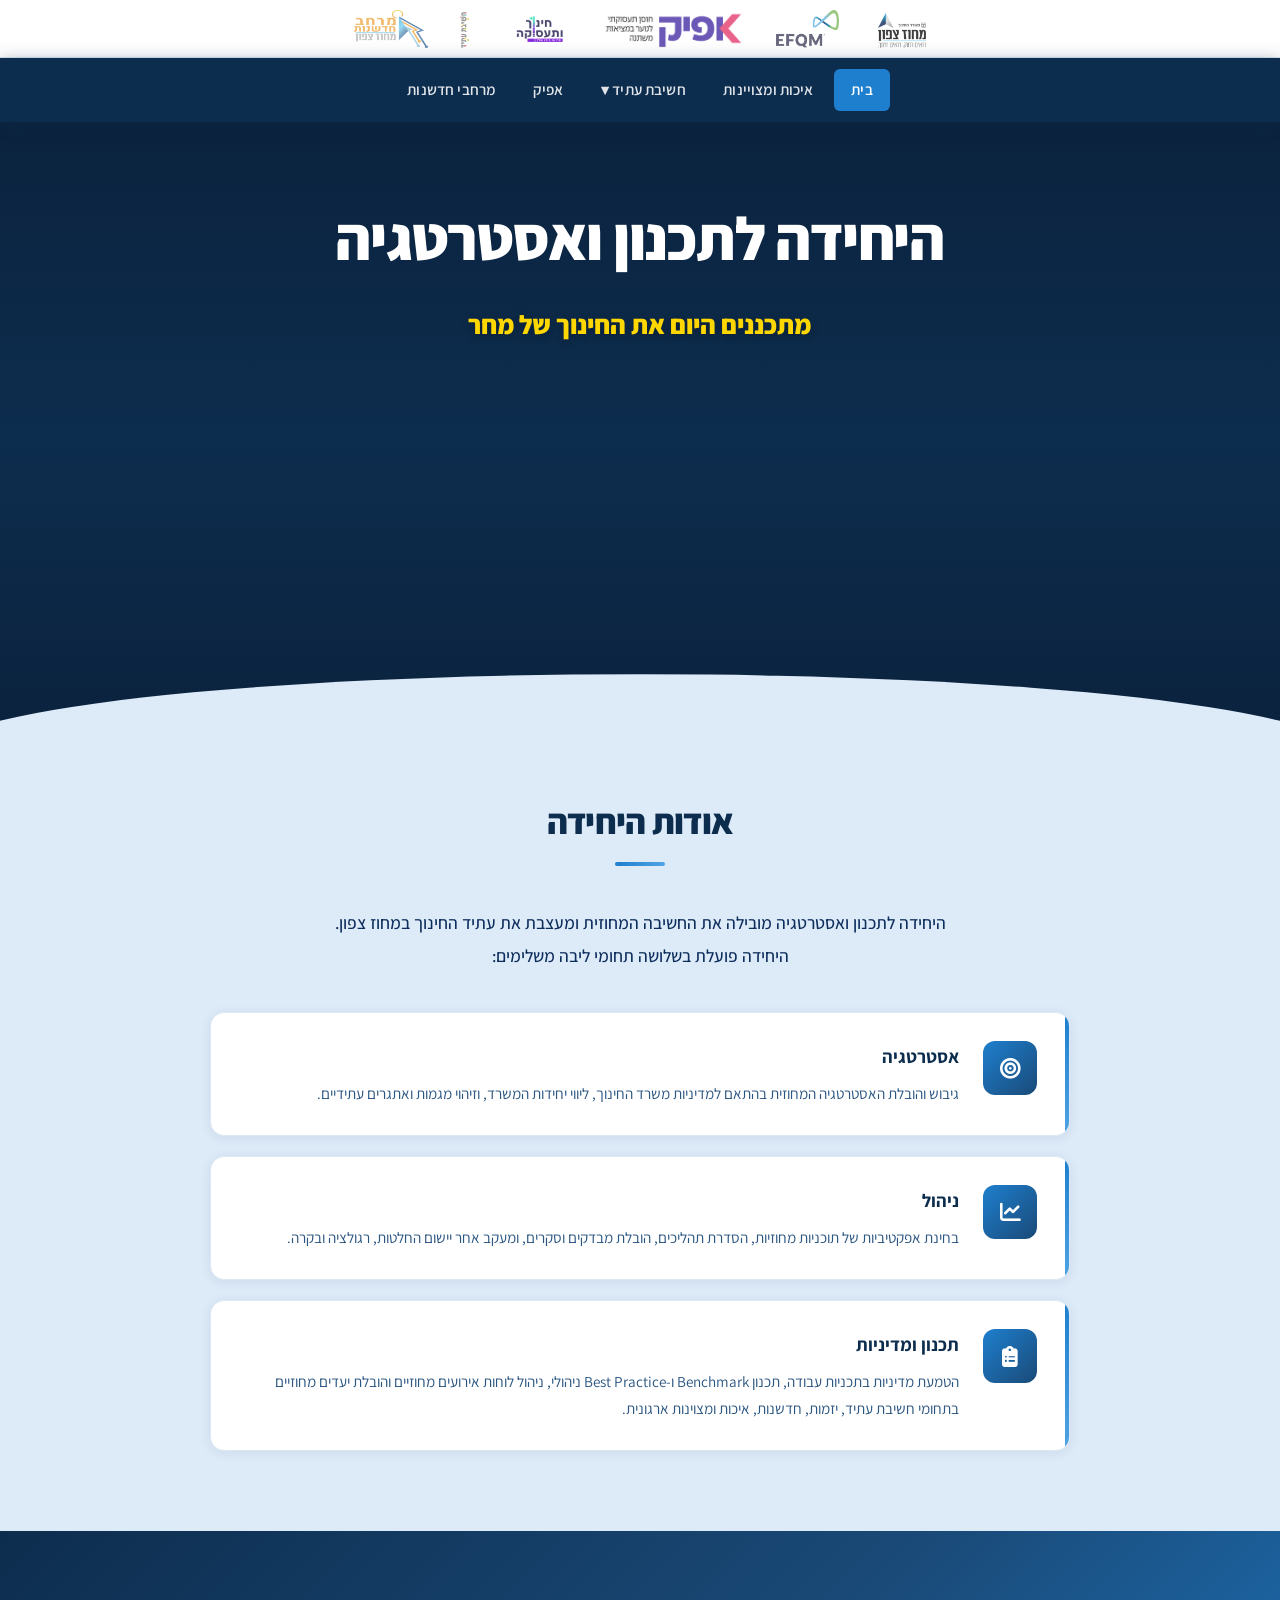
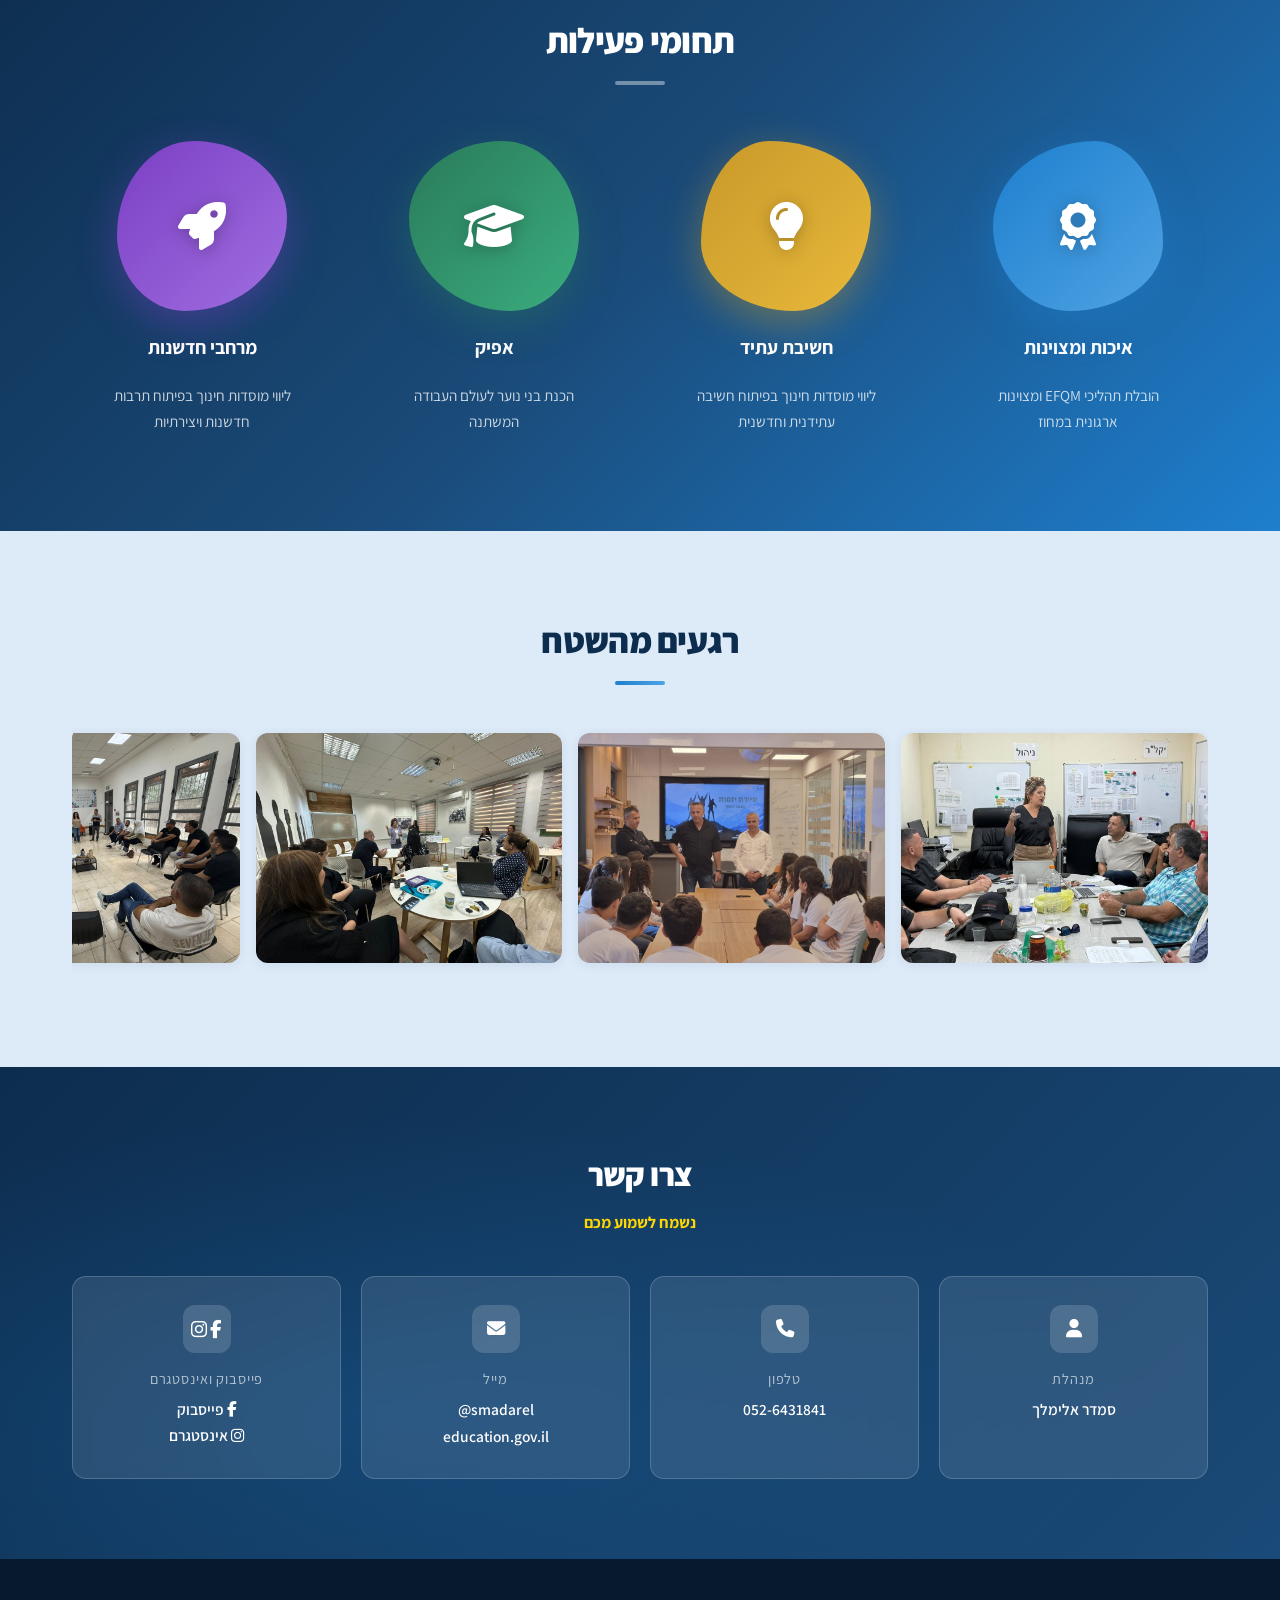
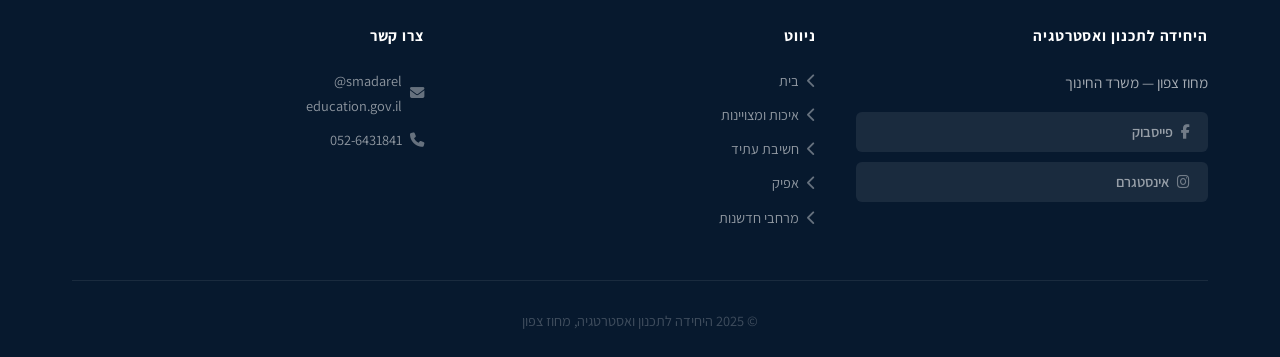
==== commit ffd2877c: "אינסטגרם" ====
--- a/index.html
+++ b/index.html
@@ -182,10 +182,10 @@
           <a href="mailto:smadarel@education.gov.il">smadarel@<br>education.gov.il</a>
         </div>
         <div class="contact-card">
-          <div class="icon-wrap"><i class="fab fa-facebook-f"></i></div>
+          <div class="icon-wrap"><i class="fab fa-facebook-f"></i>&nbsp;<i class="fab fa-instagram"></i></div>
           <h4>פייסבוק ואינסטגרם</h4>
-          <a href="https://www.facebook.com/smdr.lymlk?locale=he_IL" target="_blank" rel="noopener">עמוד הפייסבוק</a>
-          <a href="https://www.instagram.com/smadarelimelch?igsh=MWRrNThsMHRjMG5teg==" target="_blank" rel="noopener"><i class="fab fa-instagram"></i> אינסטגרם</a>
+          <a href="https://www.facebook.com/smdr.lymlk?locale=he_IL" target="_blank" rel="noopener" style="display:block;"><i class="fab fa-facebook-f"></i> פייסבוק</a>
+          <a href="https://www.instagram.com/smadarelimelch?igsh=MWRrNThsMHRjMG5teg==" target="_blank" rel="noopener" style="display:block;"><i class="fab fa-instagram"></i> אינסטגרם</a>
         </div>
       </div>
     </div>
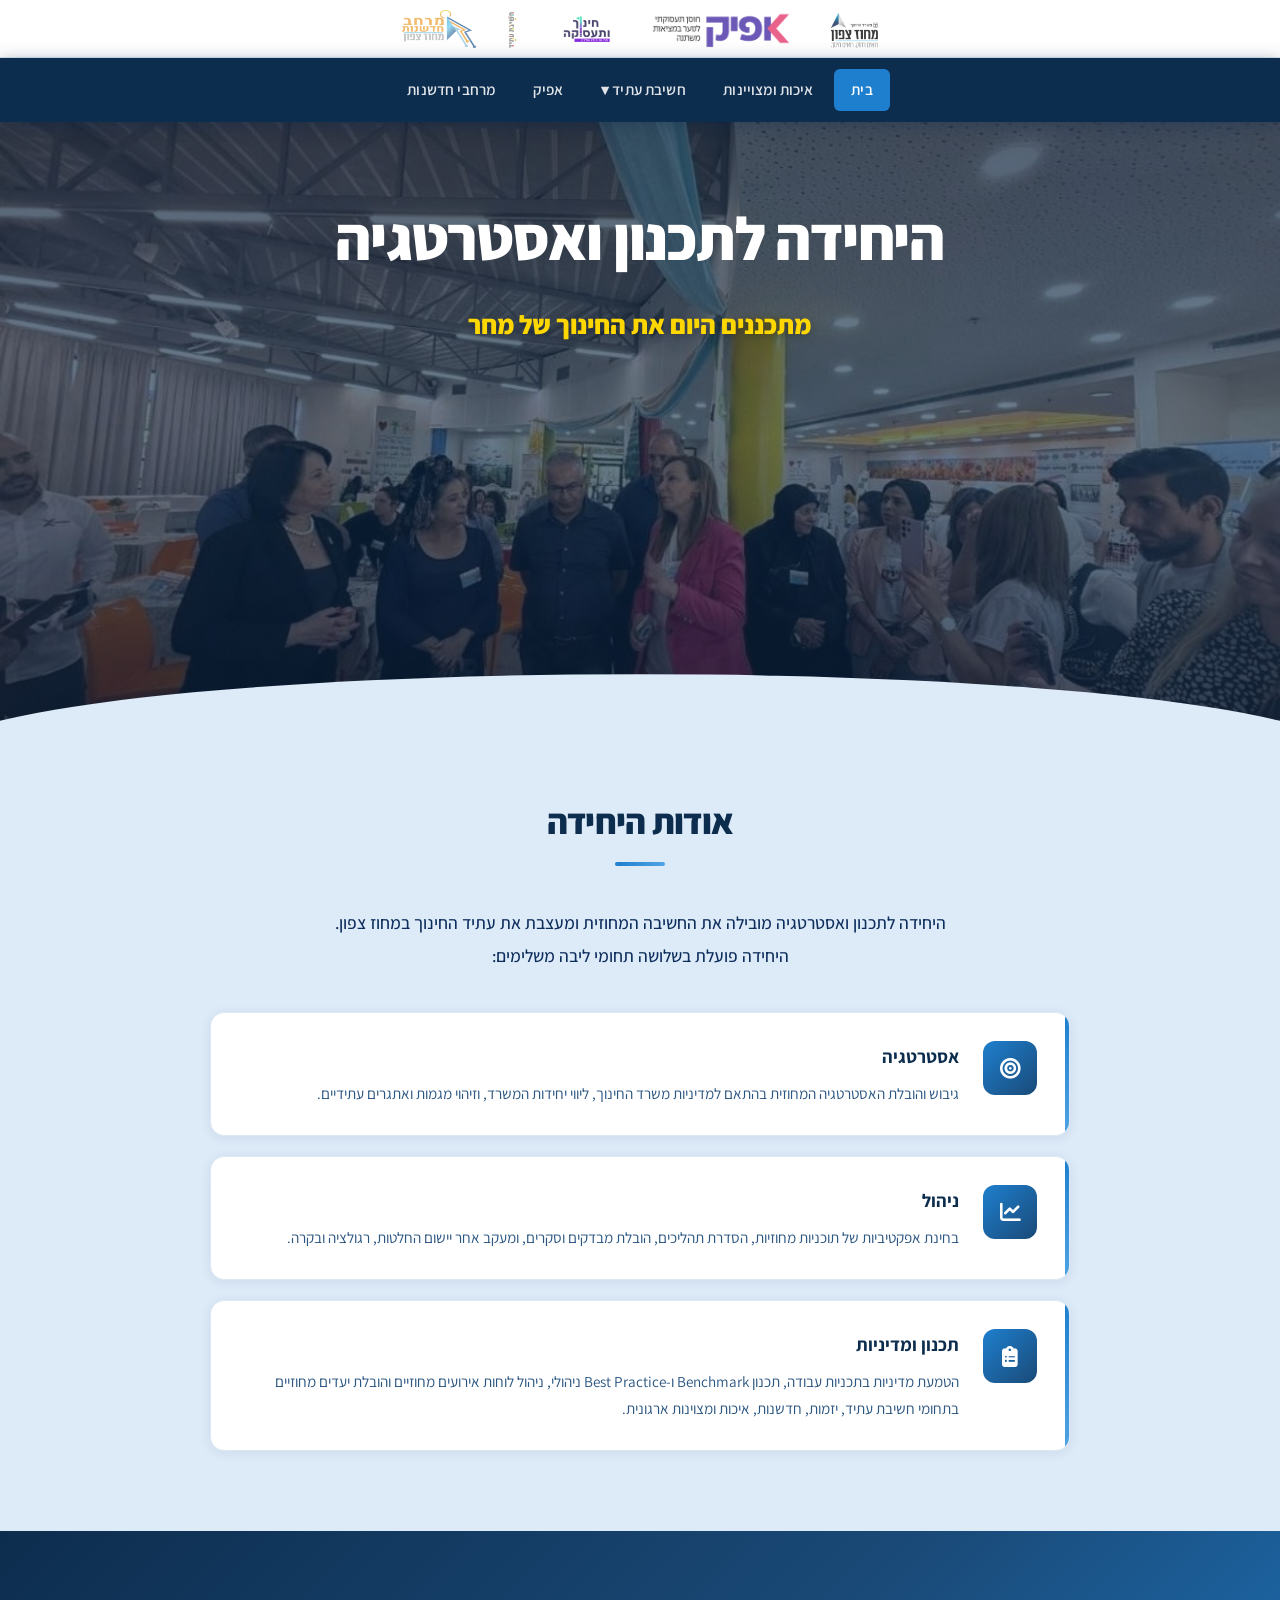
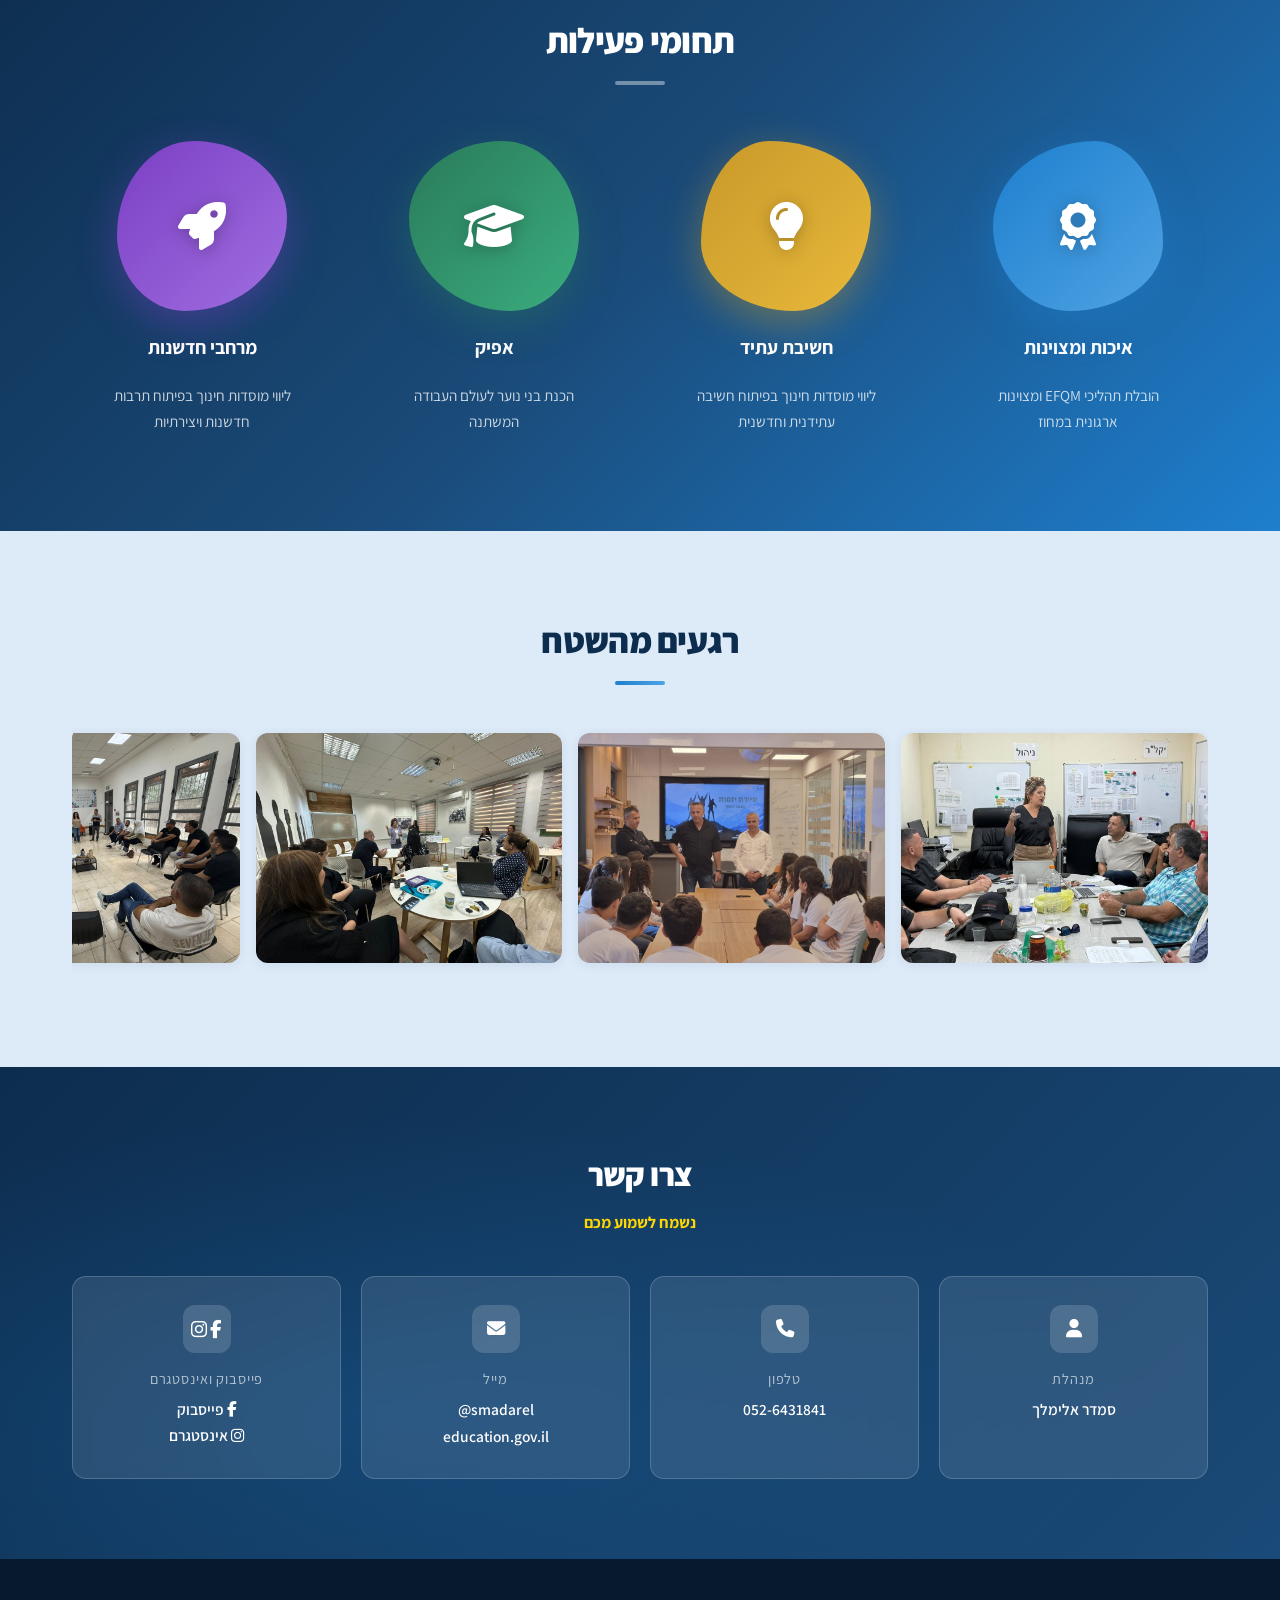
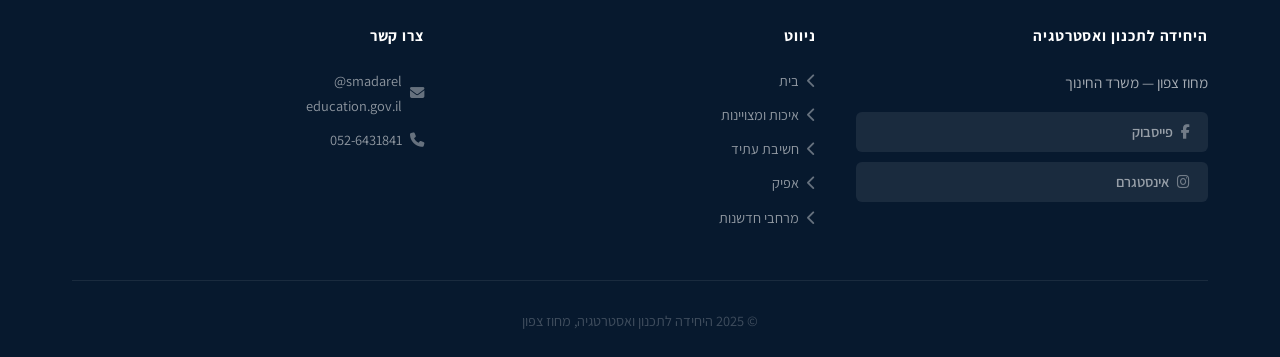
==== commit f97e3843: "תיקונים" ====
--- a/index.html
+++ b/index.html
@@ -16,7 +16,6 @@
   <div class="logos-header">
     <div class="logos-header-inner">
       <img src="לוגויים/מחוז%20צפון%20לוגו.png" alt="מחוז צפון">
-      <img src="לוגויים/EFQM%20לוגו.png" alt="EFQM">
       <img src="לוגויים/אפיק%20לוגו.png" alt="אפיק">
       <img src="לוגויים/חינוך%20ותעסוקה%20לוגו.png" alt="חינוך ותעסוקה">
       <img src="לוגויים/חשיבת%20עתיד%20לוגו.png" alt="חשיבת עתיד">
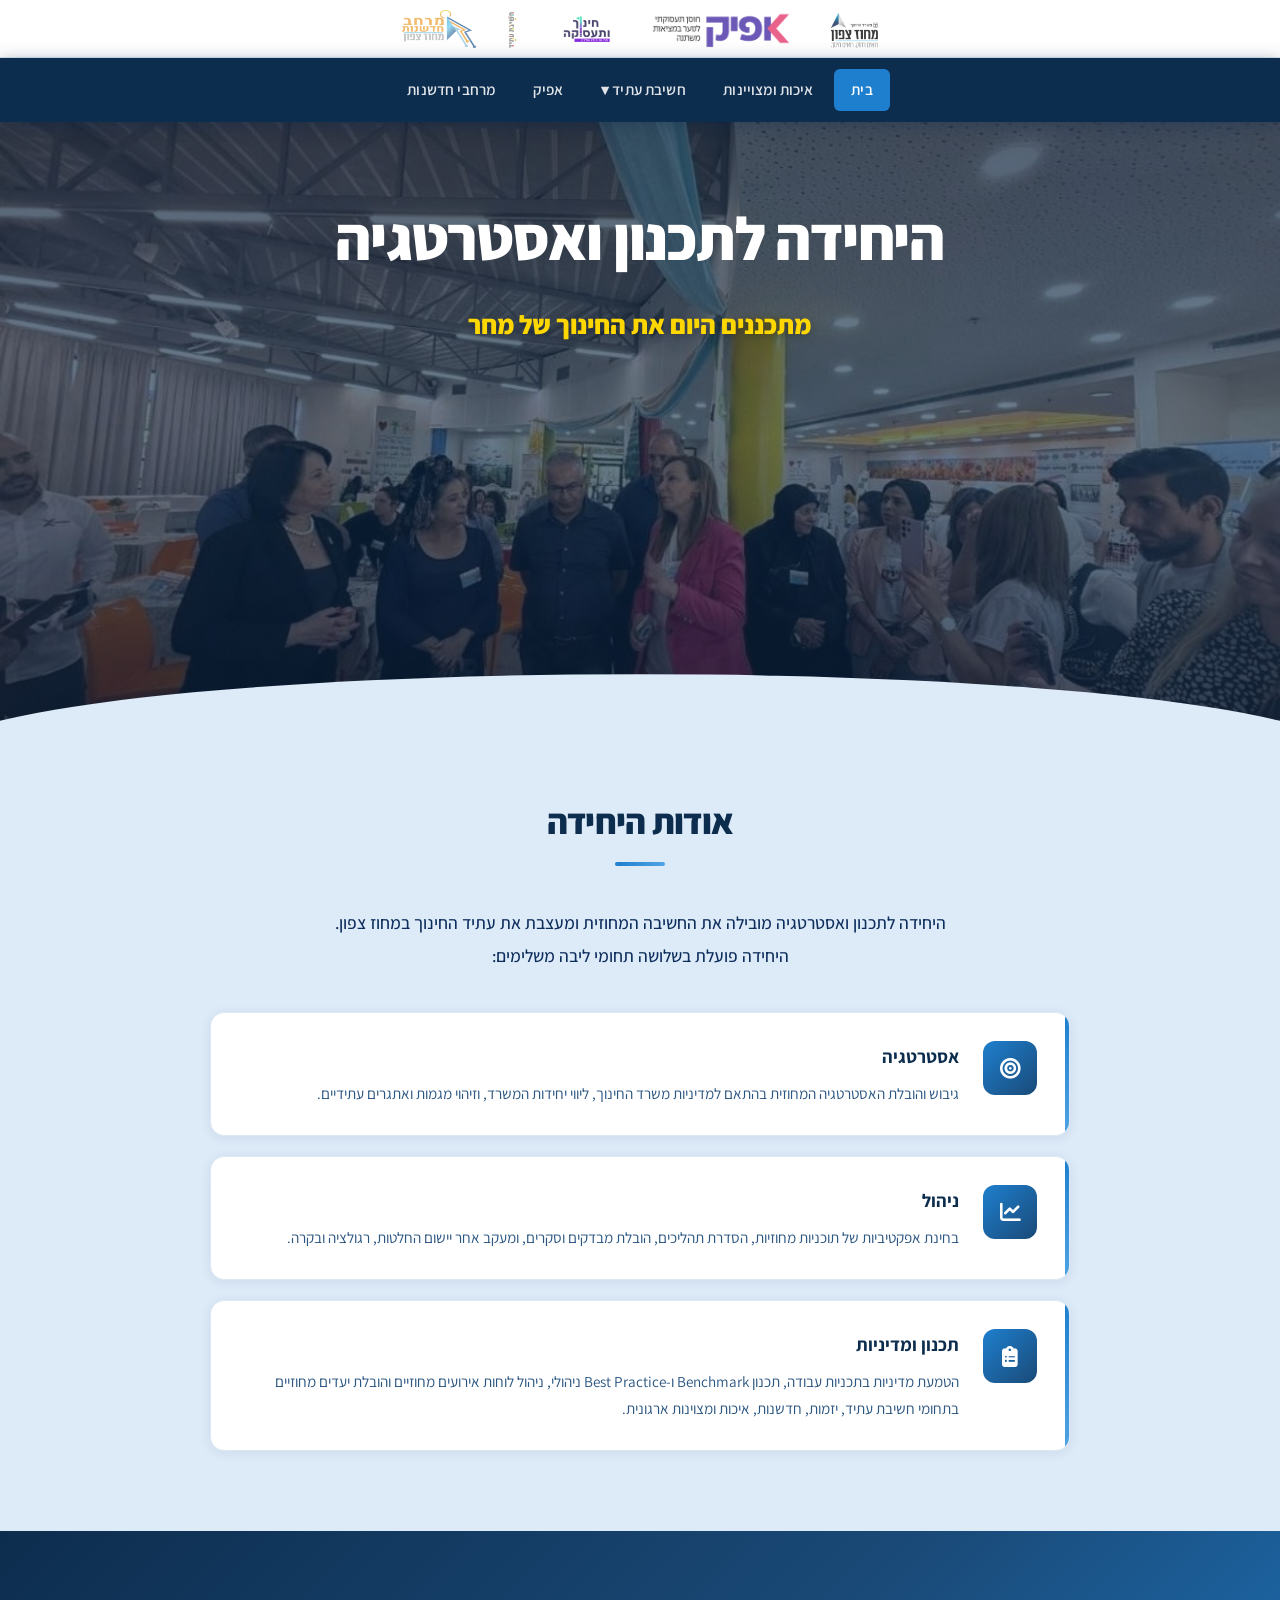
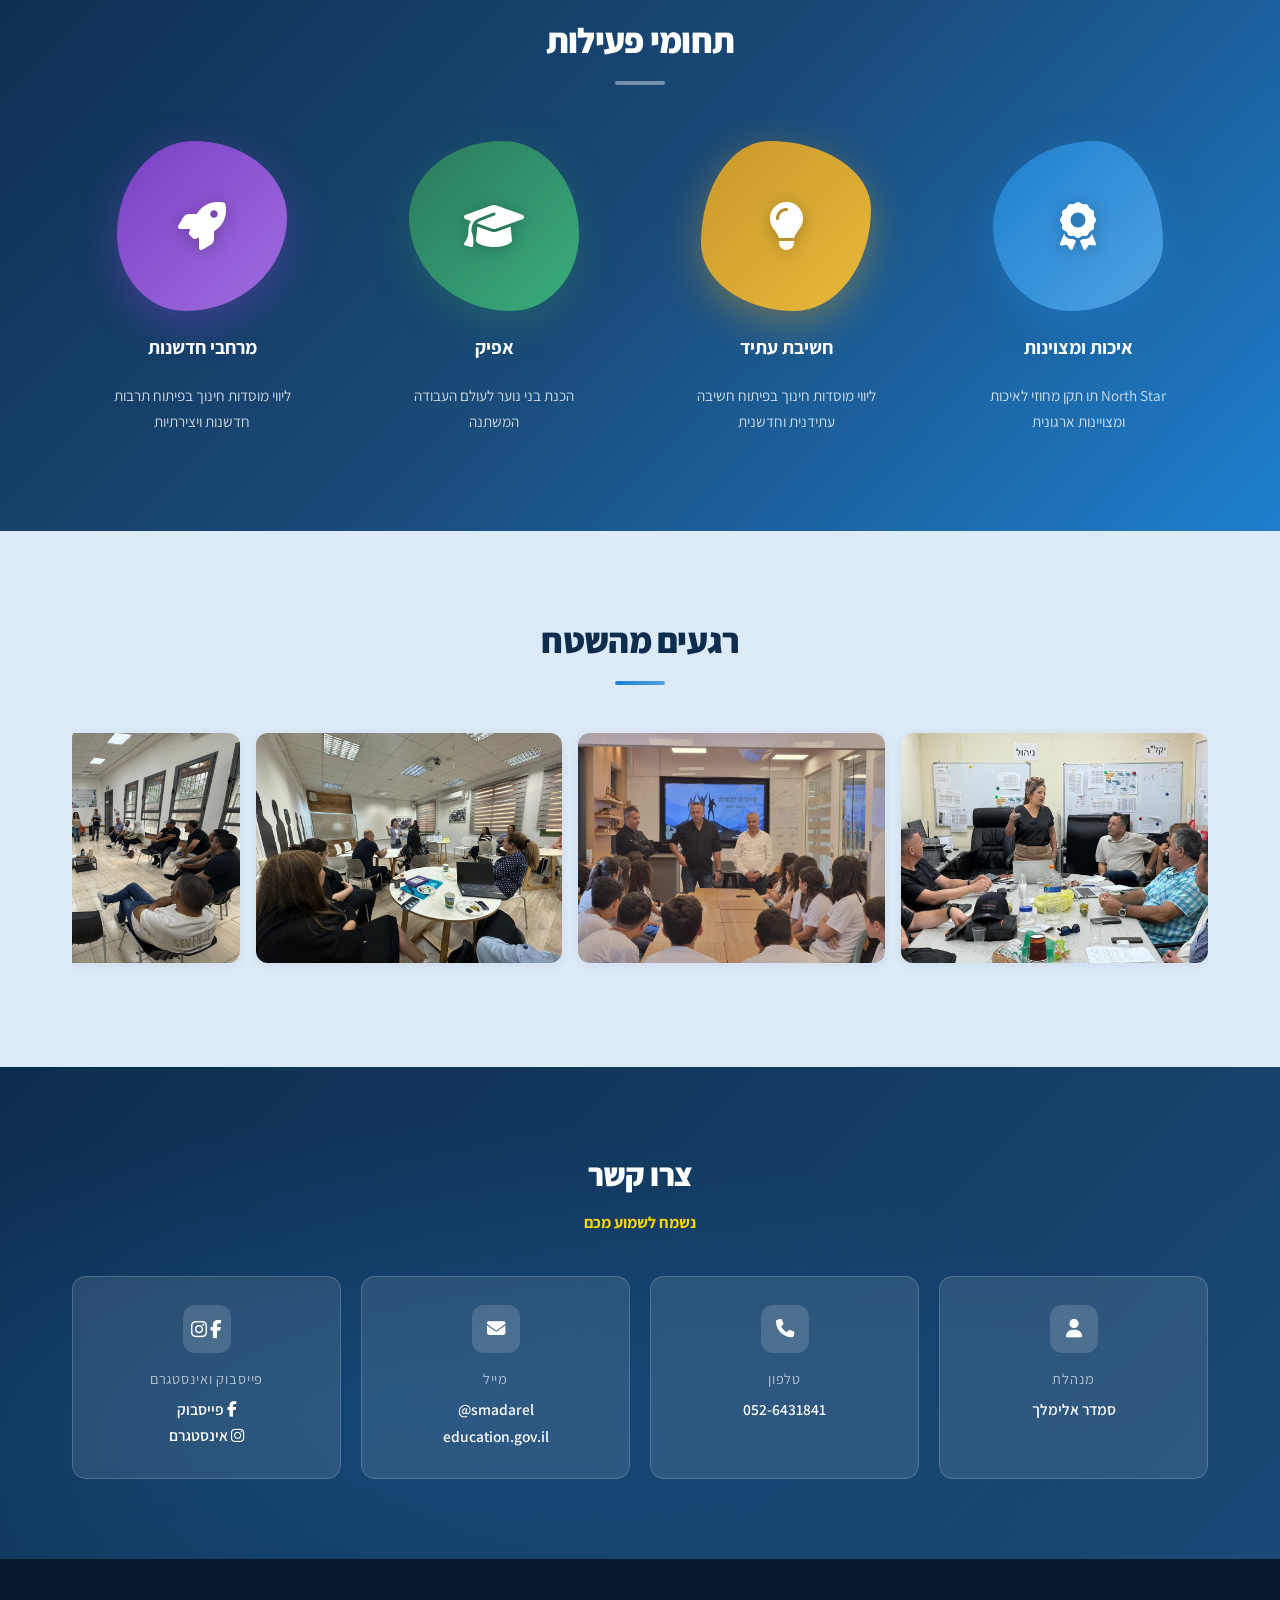
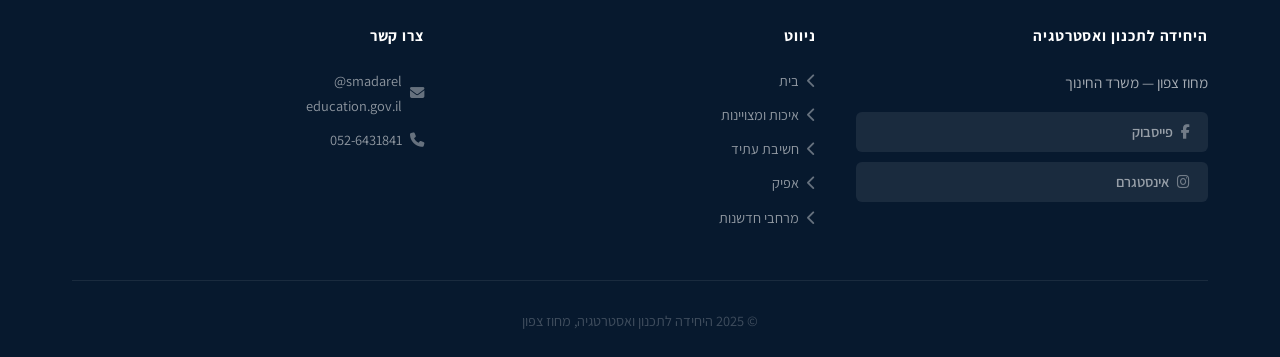
==== commit 41d6f181: "עדכון איכות ומצויינות" ====
--- a/index.html
+++ b/index.html
@@ -110,7 +110,7 @@
             <i class="fas fa-award"></i>
           </div>
           <h3>איכות ומצוינות</h3>
-          <p>הובלת תהליכי EFQM ומצוינות ארגונית במחוז</p>
+          <p>North Star תו תקן מחוזי לאיכות ומצויינות ארגונית</p>
         </a>
         <a href="future-thinking.html" class="blob-card reveal d2">
           <div class="blob-shape blob-2">
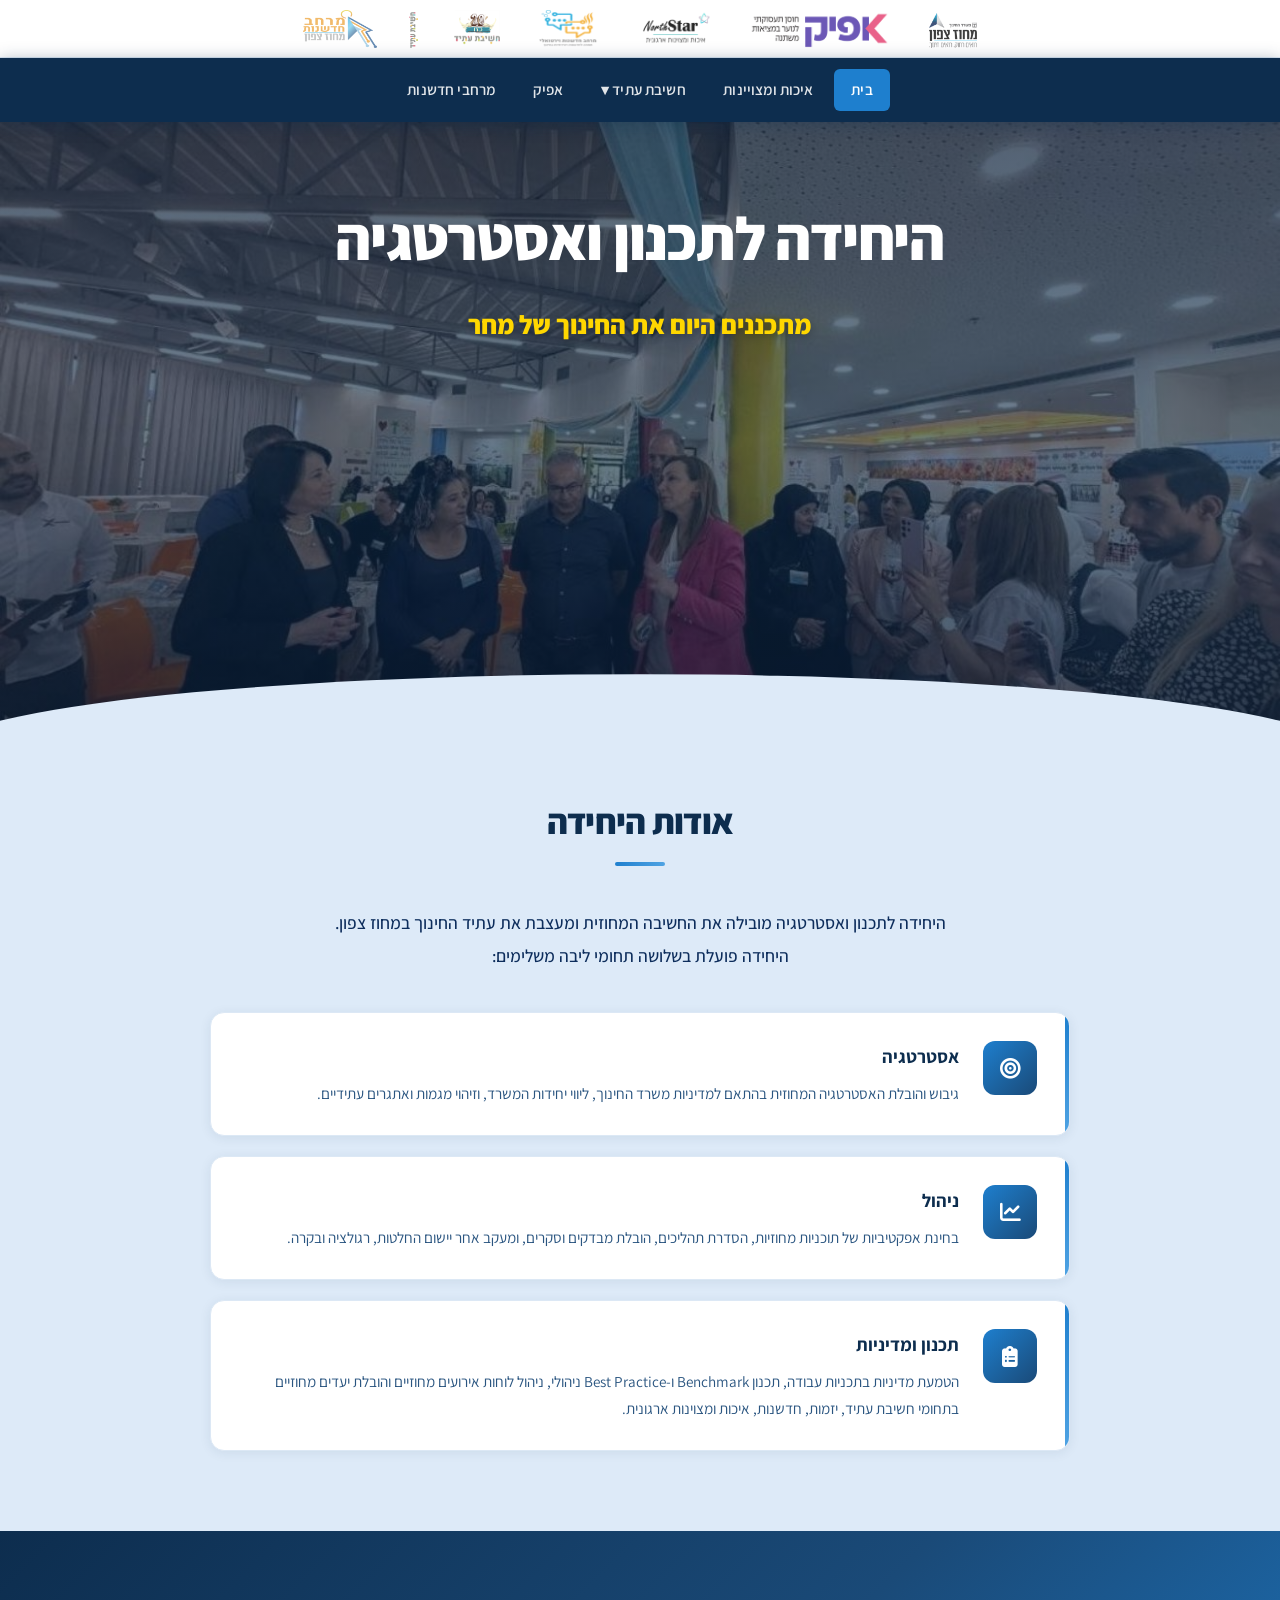
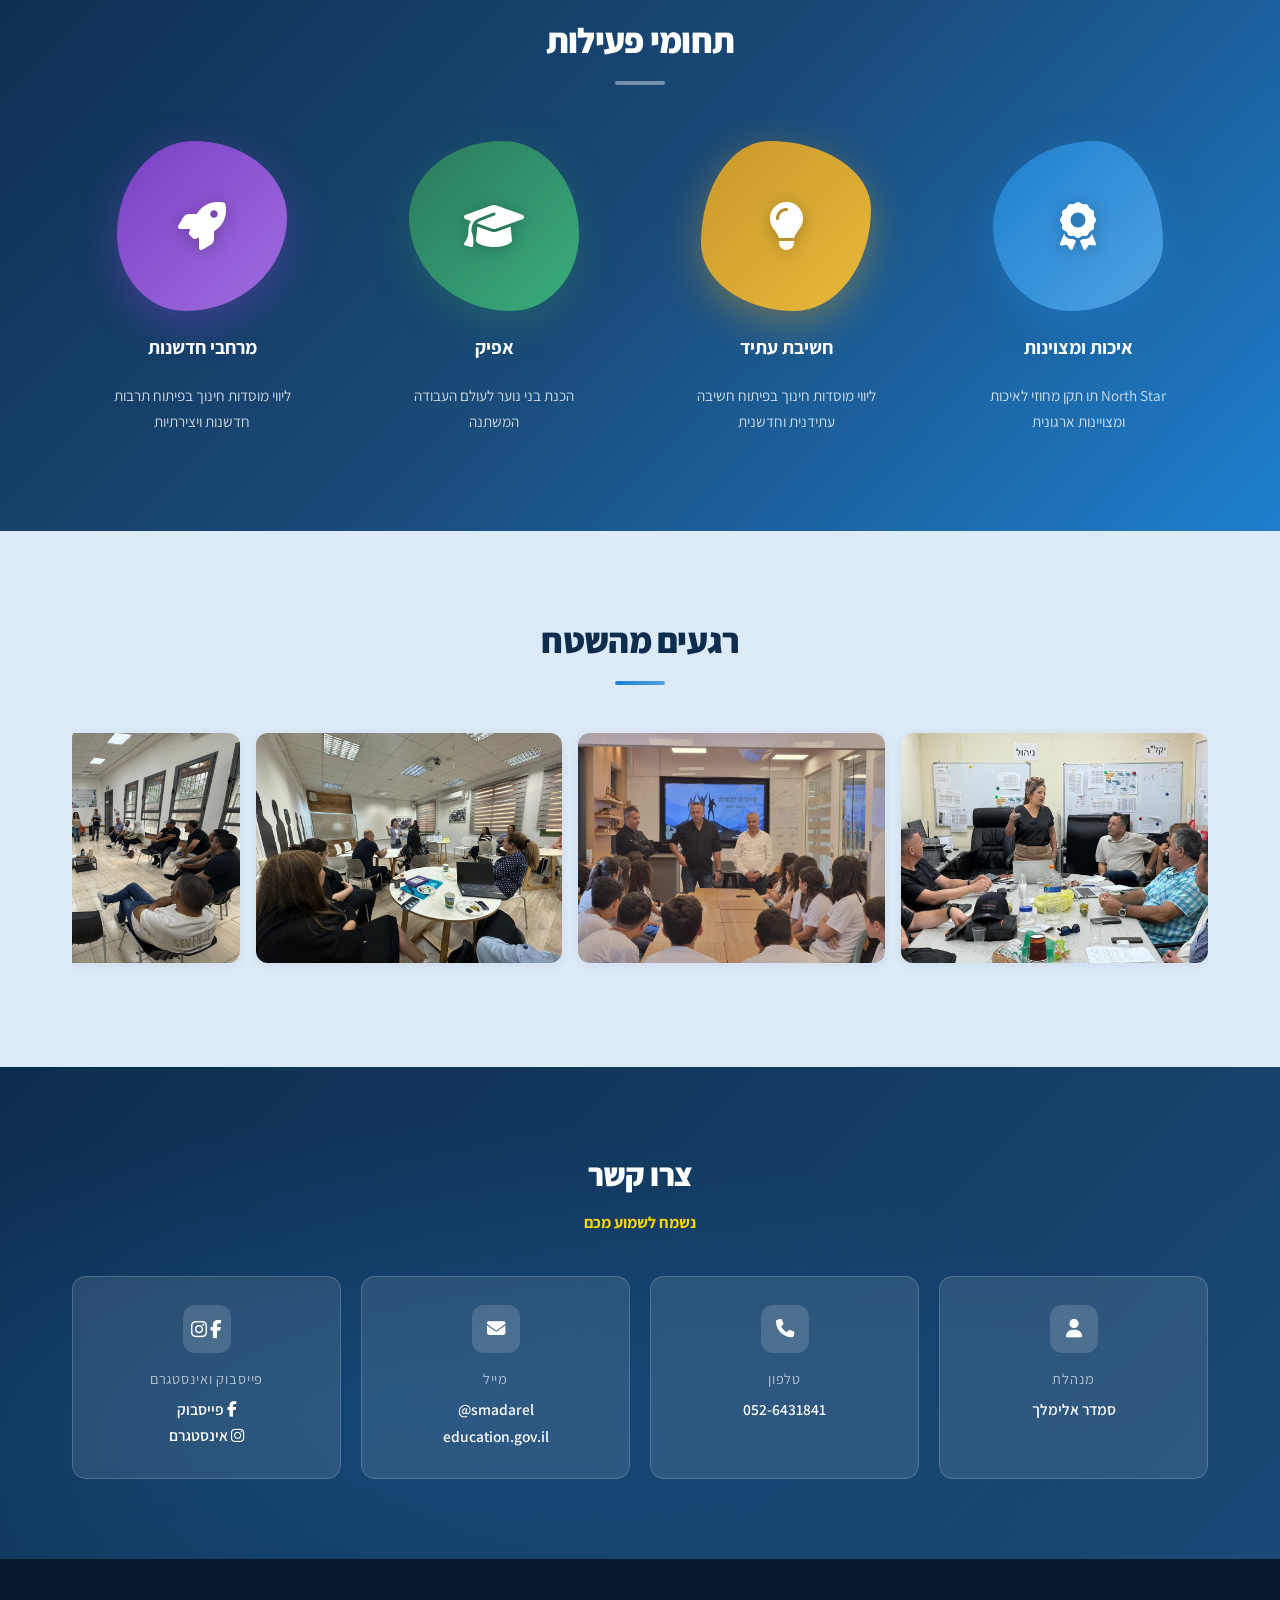
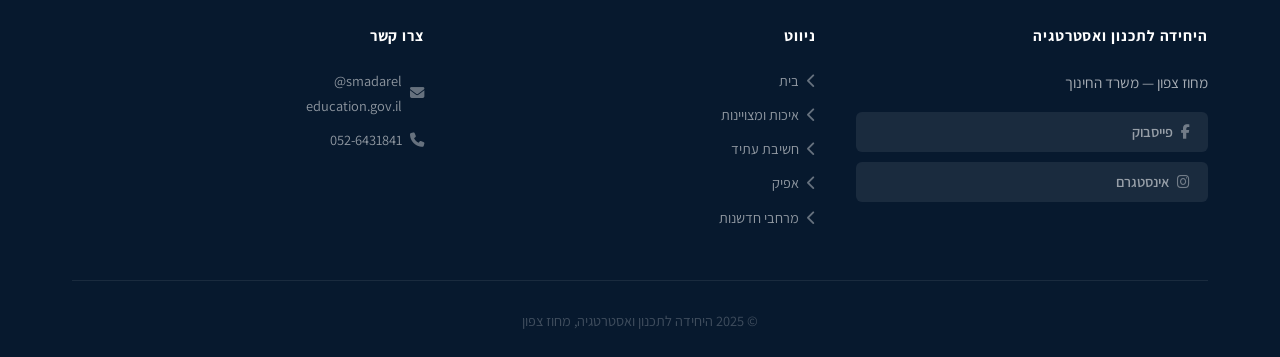
==== commit a4ba0bac: "לוגויים עדכון" ====
--- a/index.html
+++ b/index.html
@@ -17,7 +17,9 @@
     <div class="logos-header-inner">
       <img src="לוגויים/מחוז%20צפון%20לוגו.png" alt="מחוז צפון">
       <img src="לוגויים/אפיק%20לוגו.png" alt="אפיק">
-      <img src="לוגויים/חינוך%20ותעסוקה%20לוגו.png" alt="חינוך ותעסוקה">
+      <img src="לוגויים/logo1.png" alt="לוגו 1">
+      <img src="לוגויים/logo2.png" alt="לוגו 2">
+      <img src="לוגויים/logo3.png" alt="לוגו 3">
       <img src="לוגויים/חשיבת%20עתיד%20לוגו.png" alt="חשיבת עתיד">
       <img src="לוגויים/מרחב%20חדשנות%20מחוז%20צפון%20לוגו.png" alt="מרחב חדשנות">
     </div>
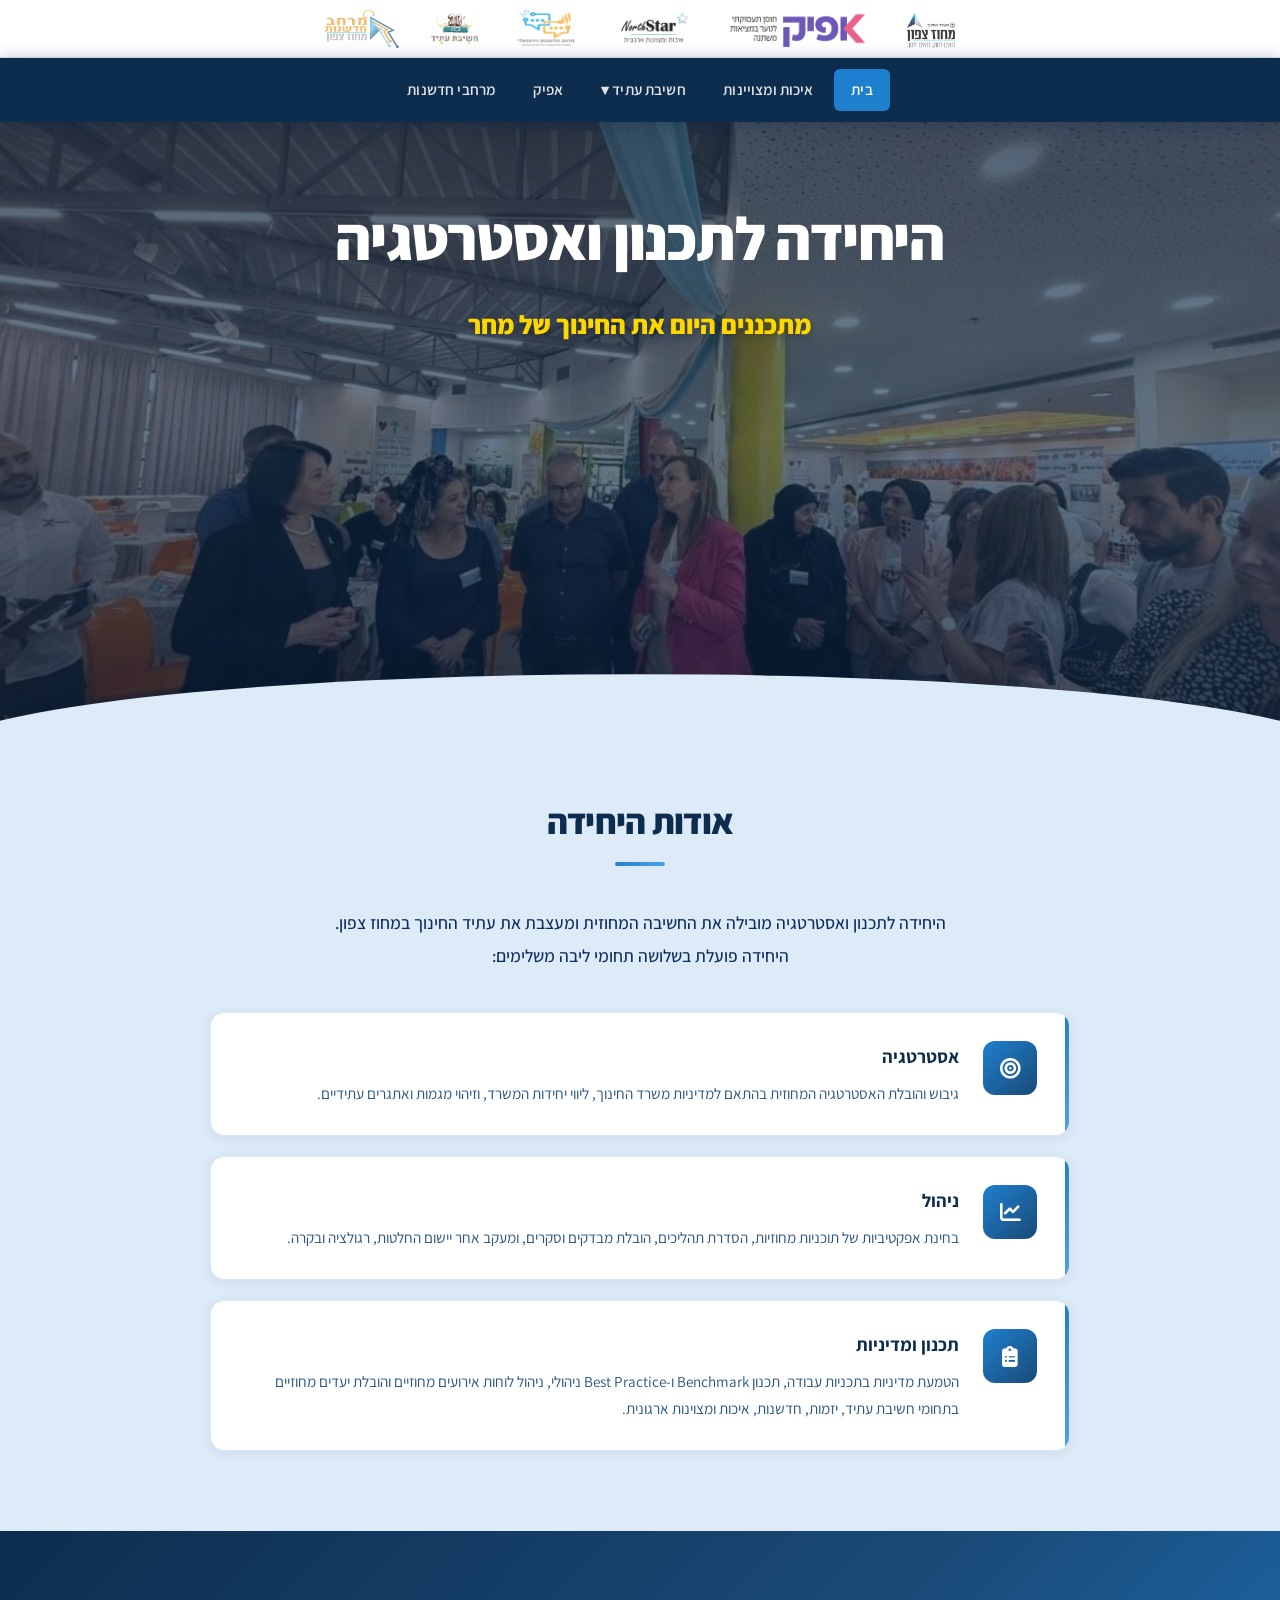
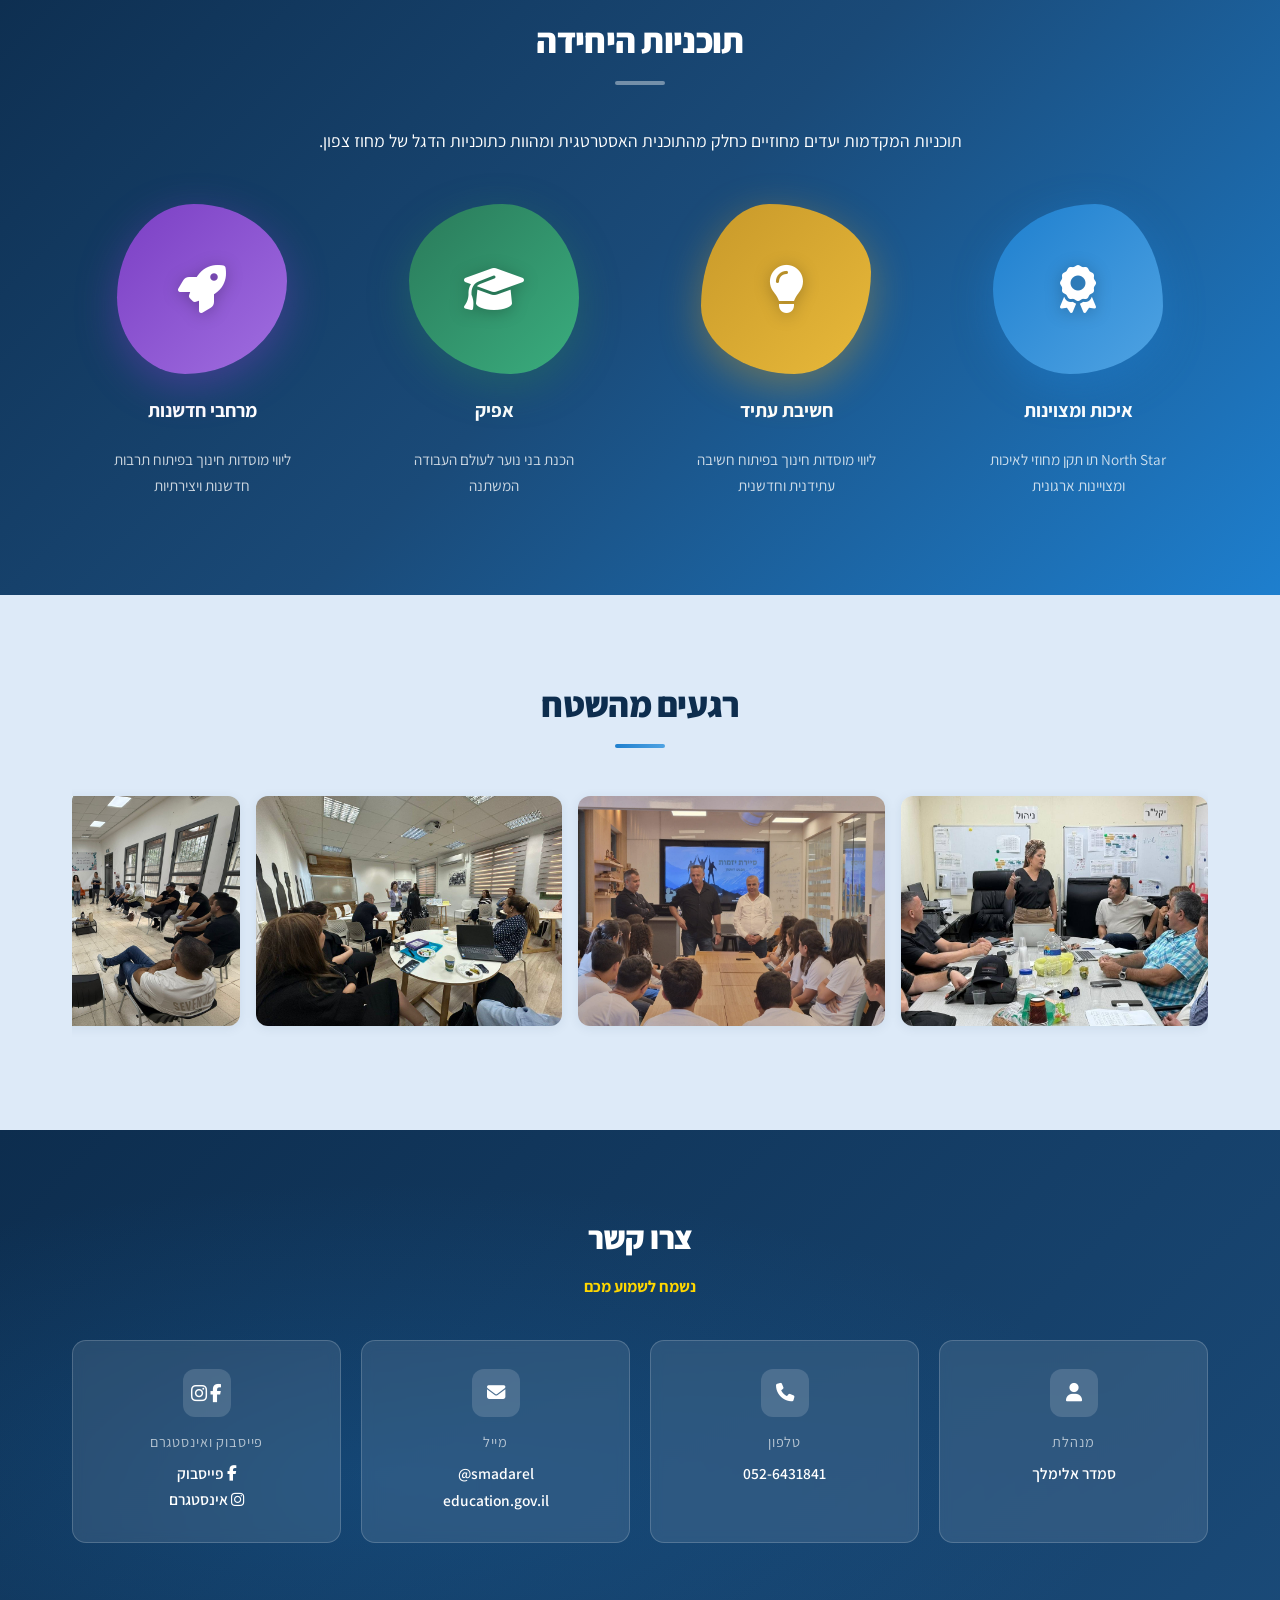
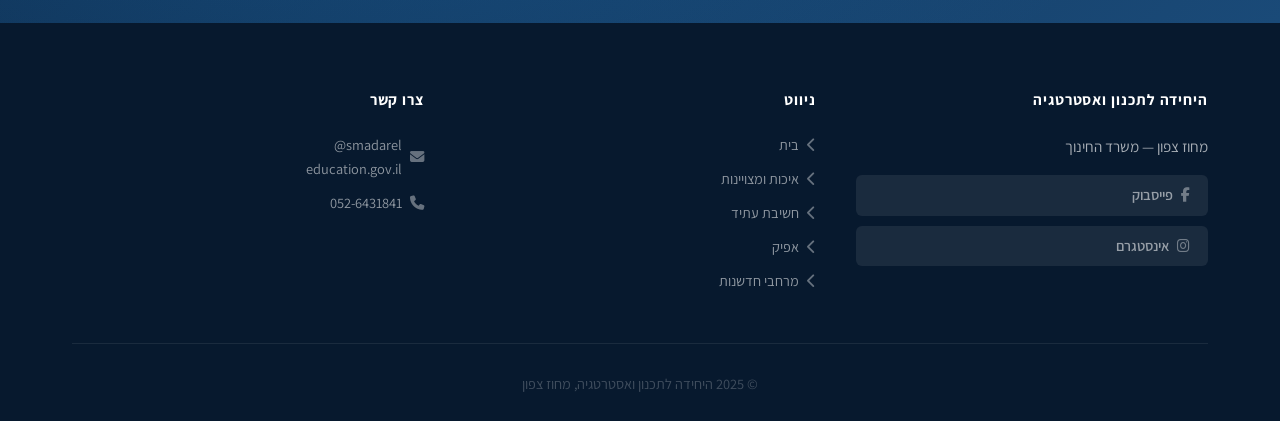
==== commit 68ff3c11: "שינויים אחרונים" ====
--- a/index.html
+++ b/index.html
@@ -20,7 +20,7 @@
       <img src="לוגויים/logo1.png" alt="לוגו 1">
       <img src="לוגויים/logo2.png" alt="לוגו 2">
       <img src="לוגויים/logo3.png" alt="לוגו 3">
-      <img src="לוגויים/חשיבת%20עתיד%20לוגו.png" alt="חשיבת עתיד">
+      
       <img src="לוגויים/מרחב%20חדשנות%20מחוז%20צפון%20לוגו.png" alt="מרחב חדשנות">
     </div>
   </div>
@@ -104,8 +104,9 @@
   <!-- תחומי פעילות — blob cards -->
   <section class="section blob-section">
     <div class="container">
-      <h2 class="section-title reveal" style="color:#fff;">תחומי פעילות</h2>
+      <h2 class="section-title reveal" style="color:#fff;">תוכניות היחידה</h2>
       <div class="section-line reveal" style="background:rgba(255,255,255,0.4);"></div>
+      <p class="reveal" style="color:#fff; text-align:center; font-size:1.1rem; max-width:750px; margin:0 auto 2rem; line-height:1.8;">תוכניות המקדמות יעדים מחוזיים כחלק מהתוכנית האסטרטגית ומהוות כתוכניות הדגל של מחוז צפון.</p>
       <div class="blobs-grid">
         <a href="efqm.html" class="blob-card reveal d1">
           <div class="blob-shape blob-1">
--- a/css/style.css
+++ b/css/style.css
@@ -1184,10 +1184,17 @@
 /* תת-כותרת צהובה בכותרת הדף */
 .page-header-subtitle-yellow {
   color: #FFD700;
-  font-size: 1.65rem;
+  font-size: 1.9rem;
   font-weight: 700;
   margin-bottom: 0;
   margin-top: 0.4rem;
+  line-height: 1.4;
+}
+@media (max-width: 768px) {
+  .page-header-subtitle-yellow { font-size: 1.4rem; }
+}
+@media (max-width: 480px) {
+  .page-header-subtitle-yellow { font-size: 1.2rem; }
 }
 
 .content-text h2 {
@@ -1452,4 +1459,219 @@
   .section-title { font-size: 1.45rem; }
   .contact-cards { gap: 0.85rem; }
   .contact-card { min-width: 140px; padding: 1.25rem; }
-}
+  /* ערוצי ליווי — עמודה אחת בנייד קטן */
+  .cof-channels { grid-template-columns: 1fr; }
+  .section-subtitle { font-size: 1.2rem; }
+  .rational-block { padding: 1rem; }
+}
+
+/* ====== כפתור אפיק ====== */
+.afik-cta-btn {
+  display: inline-flex;
+  align-items: center;
+  gap: 0.5rem;
+  margin-top: 1.2rem;
+  padding: 0.75rem 1.8rem;
+  background: var(--accent);
+  color: #fff;
+  border-radius: 50px;
+  font-weight: 700;
+  font-size: 1rem;
+  text-decoration: none;
+  transition: background 0.25s ease, transform 0.25s ease, box-shadow 0.25s ease;
+  box-shadow: 0 4px 14px rgba(30,127,206,0.35);
+}
+.afik-cta-btn:hover {
+  background: var(--primary);
+  transform: translateY(-2px);
+  box-shadow: 0 8px 22px rgba(13,45,78,0.25);
+}
+
+/* ====== NorthStar ====== */
+.northstar-intro {
+  text-align: center;
+  max-width: 780px;
+  margin: 0 auto 2.5rem;
+}
+.northstar-title-row {
+  display: flex;
+  flex-direction: column;
+  align-items: center;
+  gap: 0.3rem;
+  margin-bottom: 1.2rem;
+}
+.northstar-en {
+  font-size: 2rem;
+  font-weight: 800;
+  color: var(--accent);
+  letter-spacing: 2px;
+}
+.northstar-he {
+  font-size: 1.4rem;
+  font-weight: 700;
+  color: var(--primary);
+  margin: 0;
+}
+.northstar-intro p {
+  color: var(--text-light);
+  line-height: 1.9;
+  margin-bottom: 0.8rem;
+}
+.northstar-block {
+  background: var(--bg);
+  border-right: 4px solid var(--accent);
+  border-radius: var(--radius);
+  padding: 1.5rem 1.8rem;
+  margin-bottom: 2rem;
+  max-width: 780px;
+  margin-left: auto;
+  margin-right: auto;
+}
+.northstar-block h3 {
+  color: var(--primary);
+  font-size: 1.15rem;
+  margin-bottom: 0.8rem;
+}
+.northstar-block h3 i { color: var(--accent); margin-left: 0.5rem; }
+.northstar-block p { color: var(--text-light); line-height: 1.8; margin-bottom: 0.5rem; }
+
+.northstar-grid {
+  display: grid;
+  grid-template-columns: repeat(3, 1fr);
+  gap: 1.5rem;
+  margin-bottom: 2rem;
+}
+.northstar-card {
+  background: var(--card-bg);
+  border-radius: var(--radius);
+  padding: 1.5rem;
+  box-shadow: var(--shadow-sm);
+  border-top: 3px solid var(--accent);
+}
+.northstar-card h3 {
+  color: var(--primary);
+  font-size: 1.05rem;
+  margin-bottom: 1rem;
+}
+.northstar-card h3 i { color: var(--accent); margin-left: 0.4rem; }
+.northstar-card ul {
+  padding-right: 1.2rem;
+  color: var(--text-light);
+  line-height: 2;
+}
+.northstar-card p { color: var(--text-light); line-height: 1.8; }
+
+.northstar-tagline {
+  display: flex;
+  align-items: center;
+  justify-content: center;
+  gap: 0.8rem;
+  background: var(--primary);
+  color: #fff;
+  border-radius: var(--radius);
+  padding: 1.2rem 2rem;
+  max-width: 780px;
+  margin: 0 auto;
+}
+.northstar-tagline i { font-size: 1.4rem; color: var(--gold); flex-shrink: 0; }
+.northstar-tagline p { margin: 0; font-size: 1rem; line-height: 1.6; }
+
+@media (max-width: 768px) {
+  .northstar-grid { grid-template-columns: 1fr; }
+  .northstar-en { font-size: 1.6rem; }
+  .northstar-tagline { flex-wrap: wrap; text-align: center; padding: 1rem 1.2rem; }
+  .northstar-block { padding: 1.2rem 1.2rem; }
+  .northstar-he { font-size: 1.15rem; }
+  iframe { height: 450px !important; }
+}
+
+/* ====== COF row + Rational ====== */
+.section-subtitle {
+  font-size: 1.6rem;
+  font-weight: 700;
+  color: var(--primary);
+  margin: 2rem 0 1.2rem;
+  padding-bottom: 0.5rem;
+  border-bottom: 2px solid var(--border);
+  text-align: center;
+}
+
+.cof-channels {
+  display: grid;
+  grid-template-columns: repeat(4, 1fr);
+  gap: 1.2rem;
+  margin-bottom: 2.5rem;
+}
+.cof-channel-card {
+  border-radius: 20px;
+  overflow: hidden;
+  box-shadow: 0 4px 18px rgba(13,45,78,0.10);
+  background: var(--card-bg);
+  display: flex;
+  flex-direction: column;
+  transition: transform 0.35s cubic-bezier(0.34,1.56,0.64,1), box-shadow 0.35s ease;
+  cursor: default;
+}
+.cof-channel-card:hover {
+  transform: translateY(-8px) scale(1.03);
+  box-shadow: 0 16px 40px rgba(13,45,78,0.18);
+}
+.cof-channel-card img {
+  width: calc(100% - 1.2rem);
+  height: 140px;
+  object-fit: contain;
+  display: block;
+  background: #f8f8f8;
+  margin: 0.6rem auto 0;
+  border-radius: 12px;
+}
+.cof-channel-card:nth-child(1) { border-top: 4px solid #1e7fce; }
+.cof-channel-card:nth-child(2) { border-top: 4px solid #e67e22; }
+.cof-channel-card:nth-child(3) { border-top: 4px solid #27ae60; }
+.cof-channel-card:nth-child(4) { border-top: 4px solid #8e44ad; }
+
+.cof-channel-text {
+  padding: 0.8rem 1rem;
+}
+.cof-channel-text strong {
+  display: block;
+  color: var(--primary);
+  font-size: 0.95rem;
+  margin-bottom: 0.4rem;
+}
+.cof-channel-text p {
+  color: var(--text-light);
+  font-size: 0.85rem;
+  line-height: 1.6;
+  margin: 0;
+}
+
+.rational-grid {
+  display: grid;
+  grid-template-columns: 1fr 1fr;
+  gap: 1.5rem;
+}
+.rational-block {
+  background: var(--bg);
+  border-radius: var(--radius);
+  padding: 1.5rem;
+  border-right: 4px solid var(--accent);
+}
+.rational-lead {
+  font-weight: 700;
+  color: var(--primary);
+  font-size: 1rem;
+  margin-bottom: 0.8rem;
+}
+.rational-lead i { color: var(--accent); margin-left: 0.4rem; }
+.rational-block ul {
+  padding-right: 1.3rem;
+  color: var(--text-light);
+  line-height: 2;
+  margin: 0;
+}
+
+@media (max-width: 768px) {
+  .cof-channels { grid-template-columns: repeat(2, 1fr); }
+  .rational-grid { grid-template-columns: 1fr; }
+}
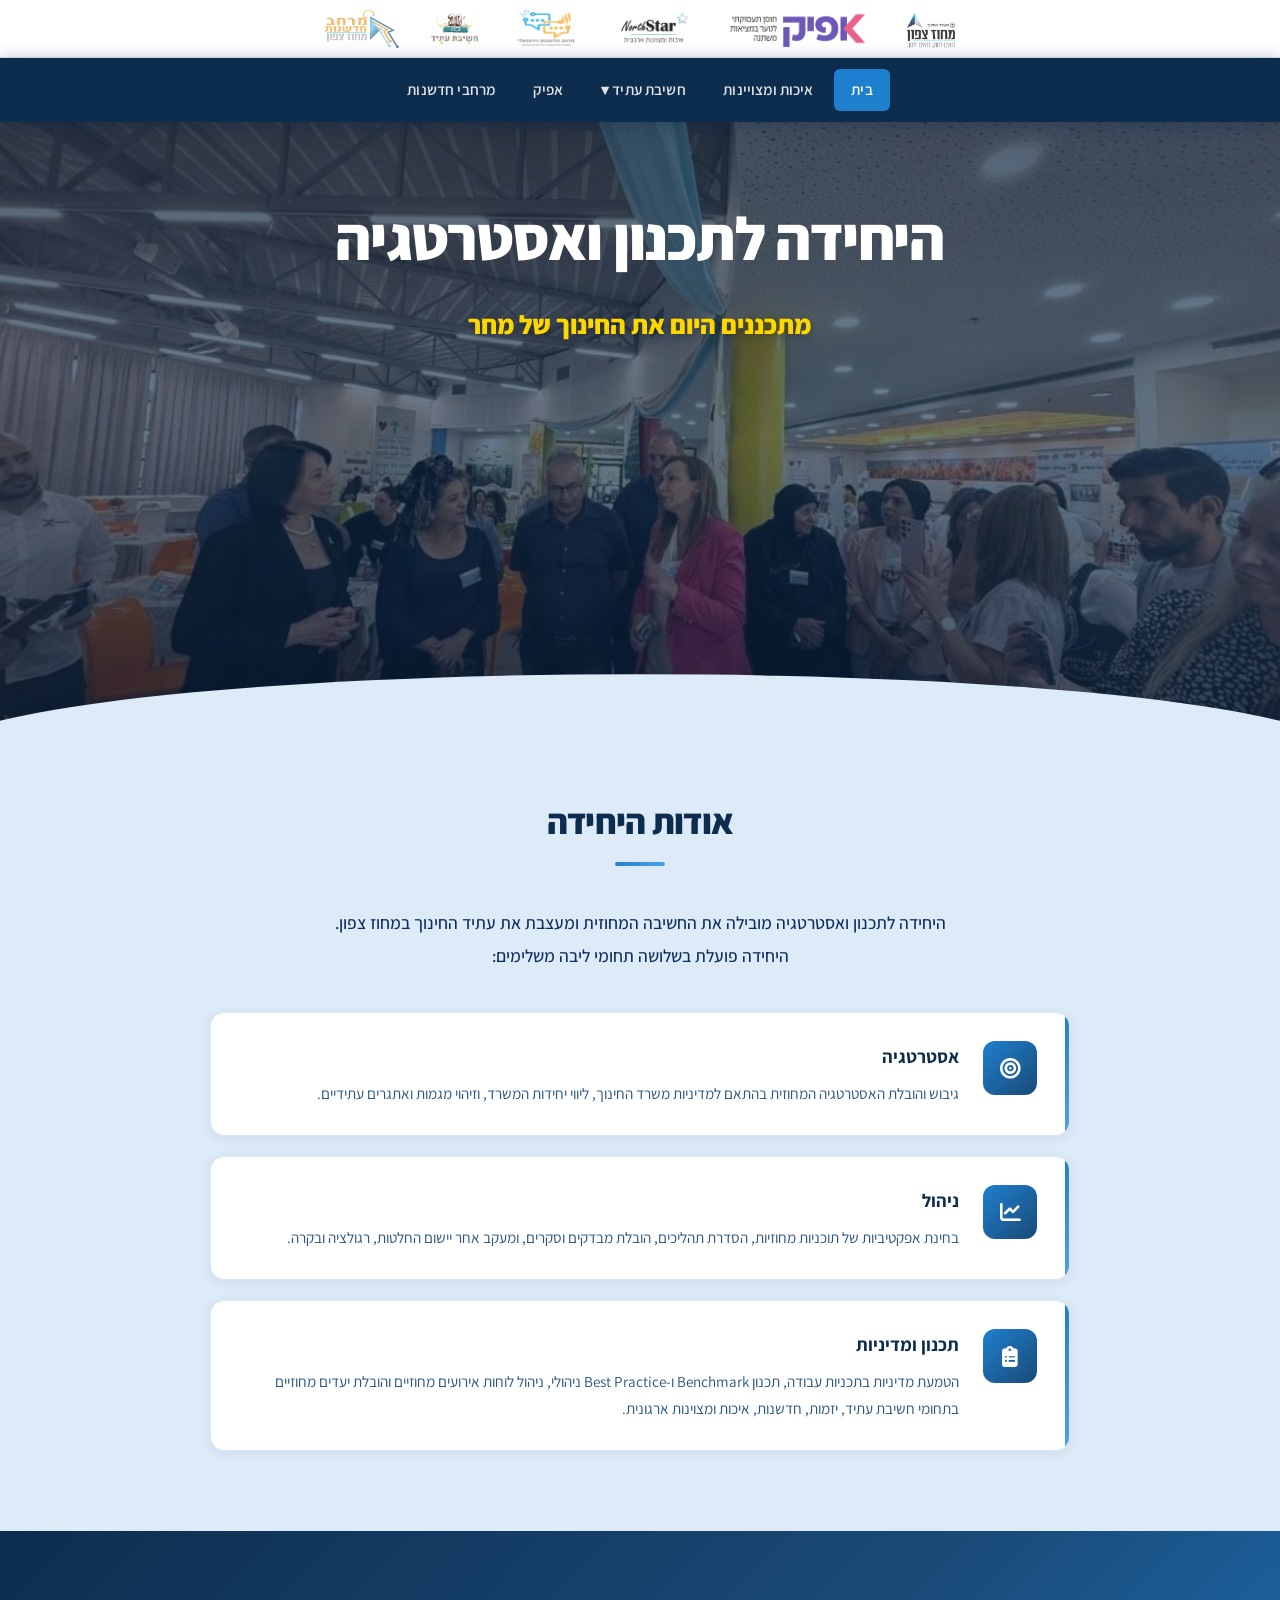
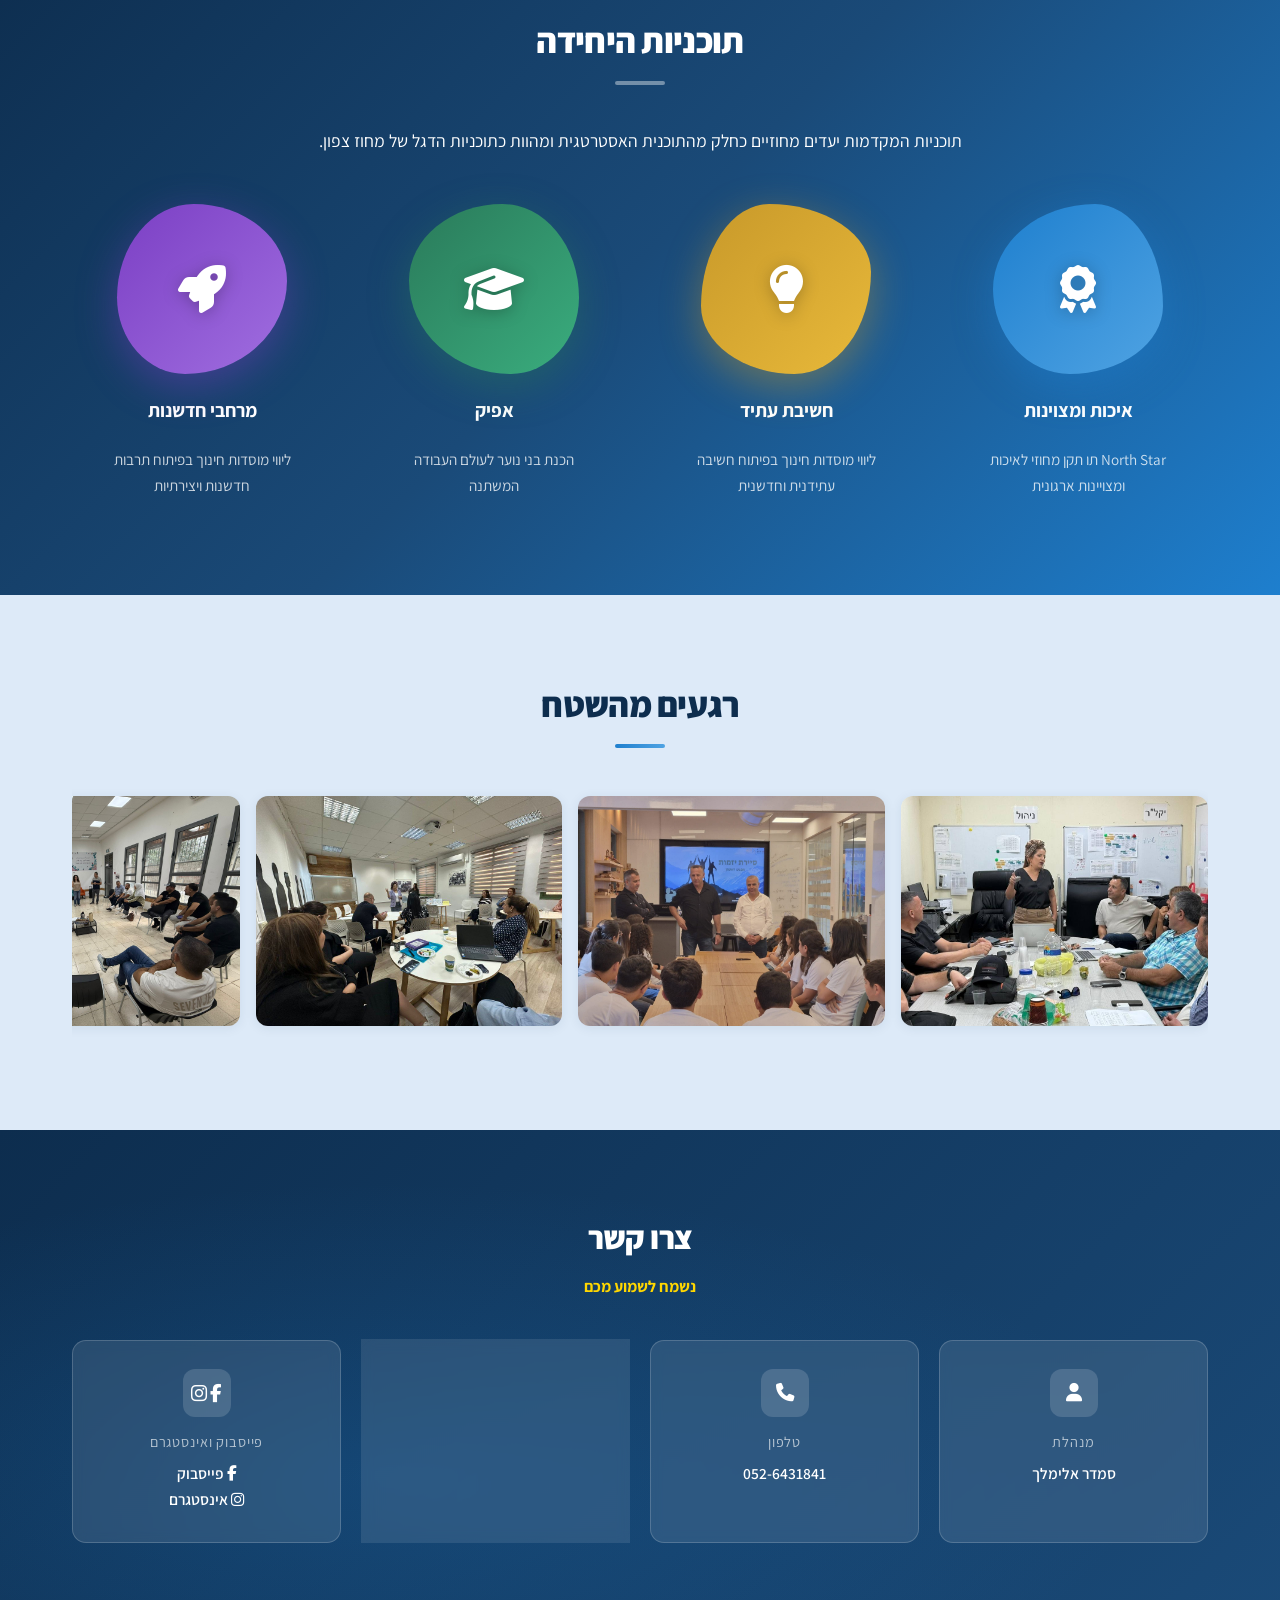
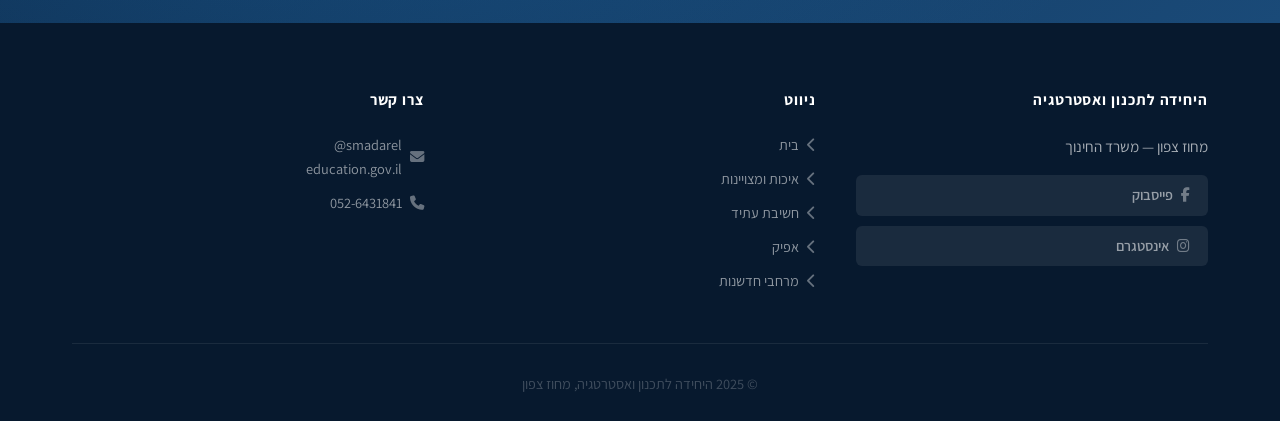
==== commit 00583b79: "שינויי" ====
--- a/index.html
+++ b/index.html
@@ -33,7 +33,7 @@
       </button>
       <ul class="nav-menu">
         <li class="nav-item"><a href="index.html" class="nav-link active">בית</a></li>
-        <li class="nav-item"><a href="efqm.html" class="nav-link">איכות ומצויינות</a></li>
+        <li class="nav-item"><a href="northstar.html" class="nav-link">איכות ומצויינות</a></li>
         <li class="nav-item has-dropdown">
           <a href="future-thinking.html" class="nav-link">חשיבת עתיד ▾</a>
           <div class="dropdown-menu">
@@ -108,7 +108,7 @@
       <div class="section-line reveal" style="background:rgba(255,255,255,0.4);"></div>
       <p class="reveal" style="color:#fff; text-align:center; font-size:1.1rem; max-width:750px; margin:0 auto 2rem; line-height:1.8;">תוכניות המקדמות יעדים מחוזיים כחלק מהתוכנית האסטרטגית ומהוות כתוכניות הדגל של מחוז צפון.</p>
       <div class="blobs-grid">
-        <a href="efqm.html" class="blob-card reveal d1">
+        <a href="northstar.html" class="blob-card reveal d1">
           <div class="blob-shape blob-1">
             <i class="fas fa-award"></i>
           </div>
@@ -206,7 +206,7 @@
         <div class="footer-col">
           <h4>ניווט</h4>
           <a href="index.html"><i class="fas fa-chevron-left"></i> בית</a>
-          <a href="efqm.html"><i class="fas fa-chevron-left"></i> איכות ומצויינות</a>
+          <a href="northstar.html"><i class="fas fa-chevron-left"></i> איכות ומצויינות</a>
           <a href="future-thinking.html"><i class="fas fa-chevron-left"></i> חשיבת עתיד</a>
           <a href="afik.html"><i class="fas fa-chevron-left"></i> אפיק</a>
           <a href="innovation-spaces.html"><i class="fas fa-chevron-left"></i> מרחבי חדשנות</a>
--- a/css/style.css
+++ b/css/style.css
@@ -1487,6 +1487,118 @@
   box-shadow: 0 8px 22px rgba(13,45,78,0.25);
 }
 
+/* ====== NorthStar עיצוב חדש ====== */
+.ns-header {
+  text-align: center;
+  margin-bottom: 2.5rem;
+}
+.ns-badge {
+  display: inline-block;
+  background: var(--accent);
+  color: #fff;
+  font-size: 0.95rem;
+  font-weight: 800;
+  letter-spacing: 3px;
+  padding: 0.3rem 1.2rem;
+  border-radius: 50px;
+  margin-bottom: 0.8rem;
+  text-transform: uppercase;
+}
+.ns-lead {
+  max-width: 750px;
+  margin: 1rem auto 0;
+  color: var(--text-light);
+  line-height: 1.9;
+  font-size: 1.02rem;
+}
+
+/* מספרים בולטים */
+.ns-stats {
+  display: grid;
+  grid-template-columns: repeat(4, 1fr);
+  gap: 1.2rem;
+  margin-bottom: 2.5rem;
+}
+.ns-stat {
+  background: var(--primary);
+  border-radius: var(--radius);
+  padding: 1.5rem 1rem;
+  text-align: center;
+  color: #fff;
+}
+.ns-stat-num {
+  display: block;
+  font-size: 2.8rem;
+  font-weight: 800;
+  color: #FFD700;
+  line-height: 1;
+}
+.ns-stat-label {
+  display: block;
+  font-size: 0.85rem;
+  margin-top: 0.4rem;
+  opacity: 0.9;
+  line-height: 1.4;
+}
+
+/* כרטיסי תוכן */
+.ns-cards {
+  display: grid;
+  grid-template-columns: repeat(3, 1fr);
+  gap: 1.5rem;
+  margin-bottom: 2rem;
+}
+.ns-card {
+  border-radius: var(--radius);
+  padding: 1.8rem;
+  background: #fff;
+  box-shadow: var(--shadow-sm);
+  border-top: 5px solid transparent;
+  transition: transform 0.3s ease, box-shadow 0.3s ease;
+}
+.ns-card:hover {
+  transform: translateY(-5px);
+  box-shadow: var(--shadow);
+}
+.ns-card-blue  { border-top-color: #1e7fce; }
+.ns-card-teal  { border-top-color: #27ae60; }
+.ns-card-gold  { border-top-color: #c8992a; }
+
+.ns-card-icon {
+  width: 48px;
+  height: 48px;
+  border-radius: 12px;
+  display: flex;
+  align-items: center;
+  justify-content: center;
+  font-size: 1.3rem;
+  margin-bottom: 1rem;
+}
+.ns-card-blue  .ns-card-icon { background: #e8f4fd; color: #1e7fce; }
+.ns-card-teal  .ns-card-icon { background: #e8f8f0; color: #27ae60; }
+.ns-card-gold  .ns-card-icon { background: #fdf6e3; color: #c8992a; }
+
+.ns-card h3 {
+  color: var(--primary);
+  font-size: 1.05rem;
+  margin-bottom: 0.9rem;
+}
+.ns-card ul {
+  padding-right: 1.2rem;
+  color: var(--text-light);
+  line-height: 2;
+  margin: 0;
+}
+
+@media (max-width: 768px) {
+  .ns-stats { grid-template-columns: repeat(2, 1fr); }
+  .ns-cards  { grid-template-columns: 1fr; }
+}
+@media (max-width: 480px) {
+  .ns-stats { grid-template-columns: repeat(2, 1fr); }
+  .ns-stat-num { font-size: 2rem; }
+}
+
 /* ====== NorthStar ====== */
 .northstar-intro {
   text-align: center;
